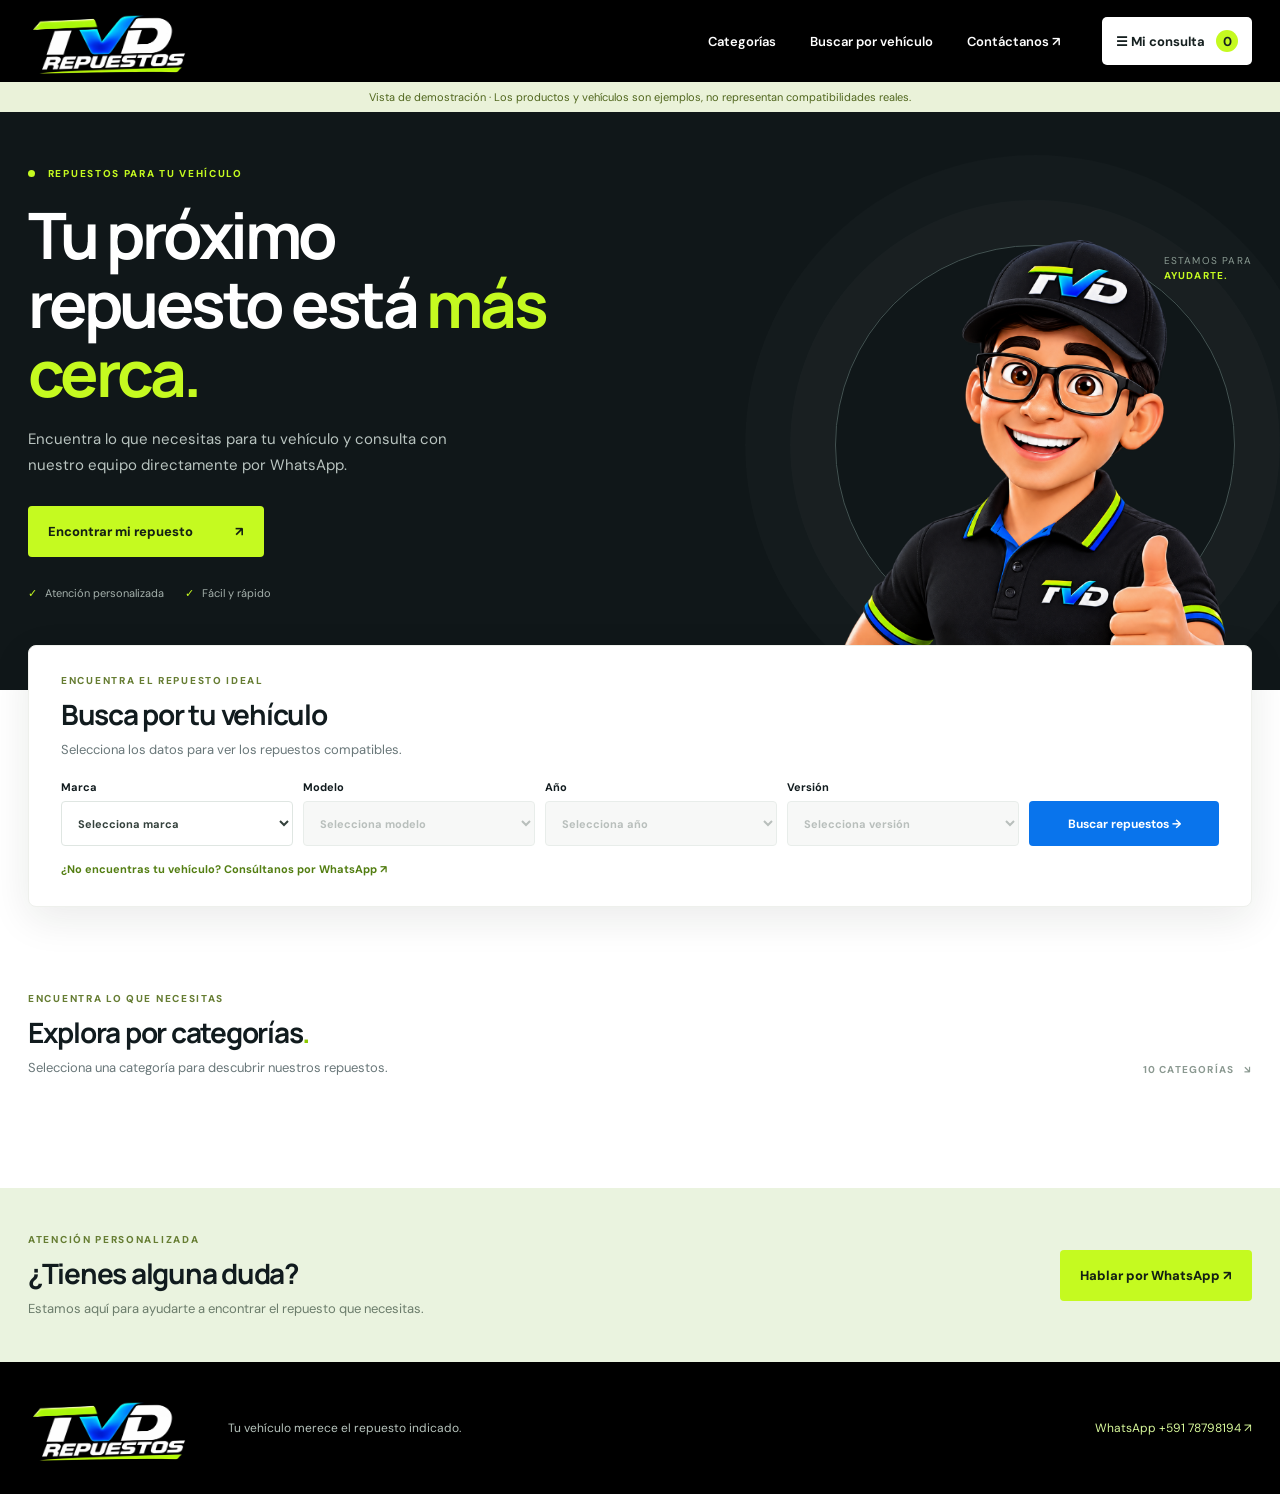
==== index.html @ c897559e "Add files via upload" ====
<!doctype html>
<html lang="es"><head><meta charset="utf-8"><meta name="viewport" content="width=device-width, initial-scale=1"><meta name="theme-color" content="#101719"><title>TVD Repuestos | Encuentra tu repuesto</title><link rel="stylesheet" href="style.css"></head><body>
<header><div class="top wrap"><a class="brand" href="#inicio" aria-label="TVD Repuestos, inicio"><img src="logo.jpeg" alt="TVD Repuestos"></a><nav><a href="#categorias">Categorías</a><a href="#buscador">Buscar por vehículo</a><a href="https://wa.me/59178798194" target="_blank" rel="noopener">Contáctanos ↗</a></nav><button id="open-cart" class="cart-btn" aria-label="Abrir consulta">☰ <span>Mi consulta</span> <b id="cart-count">0</b></button></div></header>
<main id="inicio"><div class="demo">Vista de demostración · Los productos y vehículos son ejemplos, no representan compatibilidades reales.</div><section class="hero"><div class="wrap hero-grid"><div class="hero-copy"><div class="eyebrow"><i></i> REPUESTOS PARA TU VEHÍCULO</div><h1>Tu próximo<br>repuesto está <em>más cerca.</em></h1><p>Encuentra lo que necesitas para tu vehículo y consulta con nuestro equipo directamente por WhatsApp.</p><a href="#buscador" class="primary">Encontrar mi repuesto <span>↗</span></a><div class="hero-note"><span>✓</span> Atención personalizada <span>✓</span> Fácil y rápido</div></div><div class="hero-art"><div class="orbit"></div><div class="art-label">ESTAMOS PARA<br><strong>AYUDARTE.</strong></div><img src="mascote.png" alt="Mascota de TVD Repuestos saludando con el pulgar arriba"></div></div></section>
<section class="search-section wrap" id="buscador"><div class="search-card"><div><div class="small-label">ENCUENTRA EL REPUESTO IDEAL</div><h2>Busca por tu vehículo</h2><p>Selecciona los datos para ver los repuestos compatibles.</p></div><form id="vehicle-form"><label>Marca<select id="make"><option value="">Selecciona marca</option></select></label><label>Modelo<select id="model" disabled><option value="">Selecciona modelo</option></select></label><label>Año<select id="year" disabled><option value="">Selecciona año</option></select></label><label>Versión<select id="version" disabled><option value="">Selecciona versión</option></select></label><button class="search-button" type="submit">Buscar repuestos →</button></form><a class="missing" href="https://wa.me/59178798194?text=Hola%2C%20no%20encuentro%20mi%20veh%C3%ADculo%20en%20el%20cat%C3%A1logo.%20%C2%BFMe%20pueden%20ayudar%3F" target="_blank" rel="noopener">¿No encuentras tu vehículo? Consúltanos por WhatsApp ↗</a></div></section>
<section class="categories wrap" id="categorias"><div class="section-head"><div><div class="small-label">ENCUENTRA LO QUE NECESITAS</div><h2>Explora por categorías<span>.</span></h2><p>Selecciona una categoría para descubrir nuestros repuestos.</p></div><span class="section-meta">10 CATEGORÍAS &nbsp; ↘</span></div><div id="category-grid" class="category-grid"></div></section>
<section id="catalog" class="catalog wrap" hidden><div class="catalog-title"><div><button id="back" class="back">← Todas las categorías</button><div class="small-label">CATÁLOGO DE REPUESTOS</div><h2 id="catalog-heading">Repuestos</h2><p id="vehicle-summary">Explora las opciones disponibles.</p></div></div><div class="catalog-search" role="search"><label id="query-label" for="query">Buscar en los resultados</label><p id="query-help">Escribe el repuesto o el vehículo que buscas.</p><div class="catalog-search-input"><input id="query" type="search" placeholder="Ej. delantero, Toyota..." aria-describedby="query-help"><button id="clear" type="button">Limpiar búsqueda</button></div></div><div class="catalog-layout"><div><div class="results"><strong id="result-count" aria-live="polite"></strong><span>Repuestos disponibles</span></div><div id="product-grid" class="product-grid"></div><div id="empty" class="empty" hidden><strong>No encontramos resultados.</strong><p>Prueba con otras palabras o consulta directamente con nuestro equipo.</p><a href="https://wa.me/59178798194" target="_blank" rel="noopener">Consultar por WhatsApp ↗</a></div></div></div></section>
<section class="cta"><div class="wrap cta-inner"><div><div class="small-label">ATENCIÓN PERSONALIZADA</div><h2>¿Tienes alguna duda?</h2><p>Estamos aquí para ayudarte a encontrar el repuesto que necesitas.</p></div><a href="https://wa.me/59178798194" target="_blank" rel="noopener" class="primary">Hablar por WhatsApp ↗</a></div></section></main><footer><div class="wrap foot"><img src="logo.jpeg" alt="TVD Repuestos"><p>Tu vehículo merece el repuesto indicado.</p><a href="https://wa.me/59178798194" target="_blank" rel="noopener">WhatsApp +591 78798194 ↗</a></div></footer>
<div class="overlay" id="overlay" hidden><section class="drawer" role="dialog" aria-modal="true" aria-labelledby="drawer-title"><div class="drawer-top"><div><div class="small-label">TU SELECCIÓN</div><h2 id="drawer-title">Mi consulta <span id="drawer-count"></span></h2></div><button id="close-cart" class="close" aria-label="Cerrar">×</button></div><p class="drawer-intro">Revisa tus repuestos y envíanos tu consulta por WhatsApp.</p><div id="cart-items"></div><div class="drawer-bottom"><button id="send" class="send">Consultar por WhatsApp ↗</button><button id="continue" class="continue">Seguir agregando repuestos</button><p>La disponibilidad y compatibilidad se confirman con nuestro equipo.</p></div></section></div><div id="toast" role="status"></div><script src="app.js"></script></body></html>
---- style.css ----
@import url('https://fonts.googleapis.com/css2?family=DM+Sans:wght@400;500;600;700&family=Manrope:wght@400;600;700;800&display=swap');
:root{--ink:#111b1e;--muted:#697779;--lime:#c5fa20;--blue:#066cf1;--line:#e6eae8}*{box-sizing:border-box}html{scroll-behavior:smooth}body{margin:0;color:var(--ink);font-family:'DM Sans',Arial,sans-serif;background:#fff}button,input,select{font:inherit}button,a{cursor:pointer}a{color:inherit;text-decoration:none}.wrap{width:min(1240px,calc(100% - 56px));margin:auto}header{background:#000;color:white}.top{height:82px;display:flex;align-items:center;gap:42px}.brand img,.foot img{width:165px;display:block}.top nav{display:flex;gap:34px;margin-left:auto;font-size:13px;font-weight:600}.top nav a:hover{color:var(--lime)}.cart-btn{background:#fff;border:0;border-radius:5px;padding:13px 14px;color:#162020;font-size:13px;font-weight:700}.cart-btn b{display:inline-grid;place-items:center;background:var(--lime);border-radius:50%;width:22px;height:22px;margin-left:8px}.demo{text-align:center;padding:8px 20px;background:#eaf2d9;font-size:11px;color:#4f651c}.hero{background:#101719;overflow:hidden;color:white}.hero-grid{min-height:495px;display:grid;grid-template-columns:1.1fr .9fr;align-items:center}.hero-copy{padding:55px 0 90px;position:relative;z-index:1}.eyebrow,.small-label{font-size:10px;font-weight:800;letter-spacing:.17em;color:#667d33}.eyebrow{color:var(--lime)}.eyebrow i{display:inline-block;width:7px;height:7px;background:var(--lime);border-radius:50%;margin-right:9px}h1,h2,h3,p{margin-top:0}h1,h2,h3{font-family:Manrope,Arial,sans-serif}h1{font-size:clamp(42px,5vw,68px);letter-spacing:-.055em;line-height:1.08;margin:20px 0}h1 em{font-style:normal;color:var(--lime)}.hero-copy>p{color:#b9c4c0;max-width:470px;line-height:1.7;font-size:15px;margin-bottom:28px}.primary{display:inline-flex;align-items:center;justify-content:space-between;gap:42px;background:var(--lime);color:#142014;padding:17px 20px;border-radius:4px;font-weight:800;font-size:13px}.primary:hover,.search-button:hover{filter:brightness(.94)}.hero-note{font-size:11px;color:#a4b0ab;margin-top:29px}.hero-note span{color:var(--lime);margin-right:5px}.hero-note span:not(:first-child){margin-left:18px}.hero-art{height:495px;position:relative;align-self:end}.hero-art img{position:absolute;bottom:-35px;right:4%;height:98%;max-width:100%;object-fit:contain;object-position:bottom;z-index:1}.orbit{width:400px;height:400px;border:1px solid #435251;border-radius:50%;position:absolute;right:3%;bottom:45px;box-shadow:0 0 0 45px #ffffff05,0 0 0 90px #ffffff04}.art-label{position:absolute;right:0;top:58px;color:#8a9a92;letter-spacing:.12em;line-height:1.5;font-size:10px;z-index:2}.art-label strong{color:var(--lime)}.search-section{position:relative;margin-top:-45px;z-index:3}.search-card{padding:28px 32px;background:#fff;box-shadow:0 12px 40px #14231a17;border-radius:8px;border:1px solid #eef0ec}.search-card h2,.section-head h2,.catalog-title h2,.cta h2{font-size:28px;letter-spacing:-.045em;margin:8px 0}.search-card p,.section-head p,.catalog-title p{font-size:13px;color:var(--muted);margin:0}.search-card form{display:grid;grid-template-columns:repeat(4,1fr) 190px;gap:10px;margin-top:22px;align-items:end}label{font-size:11px;font-weight:700;display:block}select,input{display:block;width:100%;height:45px;margin-top:7px;padding:0 12px;border:1px solid #dfe6e2;border-radius:4px;color:#34413c;background:#fff;min-width:0}select:disabled{background:#f5f6f4;color:#9ba4a0}.search-button{border:0;background:#0974ec;color:white;height:45px;border-radius:4px;font-weight:700;font-size:12px}.missing{display:inline-block;font-size:11px;color:#537e12;margin-top:16px;font-weight:700}.categories{padding:85px 0}.section-head{display:flex;justify-content:space-between;align-items:end;margin-bottom:27px}.section-head h2 span{color:#8cc900}.section-meta{font-size:10px;letter-spacing:.12em;color:#8b9991;font-weight:700}.category-grid{display:grid;grid-template-columns:repeat(5,1fr);gap:14px}.category{min-height:150px;border:1px solid #e8edeb;background:#f8faf8;border-radius:6px;text-align:left;padding:20px;display:flex;flex-direction:column;justify-content:space-between;color:var(--ink);transition:.2s}.category:hover{transform:translateY(-4px);border-color:#97d000;box-shadow:0 8px 18px #14231a0d}.category .icon{font-size:33px;line-height:1}.category strong{font-size:13px}.category small{color:#7a8d83;margin-top:5px;font-size:10px}.cat-bottom{display:flex;justify-content:space-between;align-items:end}.arrow{font-size:17px;color:#84968c}.catalog{padding:15px 0 90px;scroll-margin-top:20px}.catalog-title{display:flex;align-items:end;justify-content:space-between;padding-bottom:25px;border-bottom:1px solid var(--line)}.back{padding:0;background:none;border:0;font-size:12px;color:#688273;margin-bottom:22px}.catalog-layout{display:grid;grid-template-columns:220px 1fr;gap:30px;margin-top:25px}aside{border:1px solid var(--line);padding:20px;border-radius:5px;align-self:start}aside h3{font-size:15px;margin-bottom:20px}aside label{margin-bottom:18px}aside input,aside select{font-size:12px}.clear{background:none;border:0;padding:0;text-decoration:underline;font-size:12px}.filter-help{background:#f3f7ed;font-size:12px;line-height:2;margin-top:24px;padding:14px}.filter-help a,.empty a{color:#648f0c;font-weight:700}.results{display:flex;justify-content:space-between;font-size:12px;margin-bottom:15px}.results span{color:#82918a}.product-grid{display:grid;grid-template-columns:repeat(3,1fr);gap:14px}.product{border:1px solid var(--line);border-radius:5px;padding:14px}.product-art{height:150px;background:#f4f7f3;display:grid;place-items:center;font-size:58px;border-radius:3px}.badge{display:inline-block;background:#edf5df;color:#688c26;padding:5px 7px;font-size:9px;margin:14px 0 8px;font-weight:700}.product h3{font-size:14px;line-height:1.45;margin:0 0 8px}.product p{font-size:11px;color:#718078;line-height:1.5;min-height:34px}.add{width:100%;background:#111b1e;color:white;border:0;border-radius:3px;padding:12px;font-weight:700;font-size:11px}.add:hover{background:#2267a1}.empty{text-align:center;padding:60px 20px;background:#f8faf8;font-size:14px}.filter-toggle{display:none}.cta{background:#eaf3df}.cta-inner{padding:45px 0;display:flex;justify-content:space-between;align-items:center}.cta p{color:#6b7c6b;font-size:13px;margin:0}.foot{display:flex;align-items:center;gap:35px;padding:30px 0;color:#b7c4bd;font-size:12px}.foot p{margin:0}.foot a{margin-left:auto;color:#d8f99b}footer{background:#000}.overlay{position:fixed;inset:0;background:#0009;z-index:10}.overlay[hidden]{display:none}.drawer{background:#fff;height:100%;width:min(440px,100%);margin-left:auto;padding:28px;display:flex;flex-direction:column}.drawer-top{display:flex;justify-content:space-between}.drawer h2{font-size:25px;margin:8px 0}.close{border:0;background:#f2f5f2;border-radius:50%;width:38px;height:38px;font-size:25px}.drawer-intro{font-size:13px;color:var(--muted)}#cart-items{overflow:auto;flex:1}.cart-item{display:flex;gap:12px;border-top:1px solid var(--line);padding:16px 0;font-size:13px}.cart-icon{font-size:28px;background:#f4f7f3;padding:10px}.cart-info{flex:1}.cart-info strong{display:block;margin-bottom:8px}.qty{display:flex;align-items:center;gap:10px}.qty button{border:1px solid #dce5df;background:white;width:27px;height:27px}.remove{border:0;background:none;color:#a15454;font-size:11px}.drawer-bottom{border-top:1px solid var(--line);padding-top:20px}.send,.continue{width:100%;padding:15px;border:0;border-radius:4px;font-weight:700}.send{background:#26b967;color:white}.send:disabled{opacity:.5}.continue{background:#edf1ed;margin-top:8px}.drawer-bottom p{font-size:10px;color:#89968d;text-align:center;line-height:1.5}.cart-empty{padding:50px 0;text-align:center;color:#85938b;font-size:13px}#toast{position:fixed;bottom:20px;left:50%;transform:translateX(-50%);background:#17251c;color:white;padding:12px 18px;border-radius:5px;z-index:11;opacity:0;pointer-events:none;font-size:12px;transition:.2s}#toast.show{opacity:1}[hidden]{display:none!important}@media(max-width:900px){.top nav{gap:16px}.hero-grid{grid-template-columns:1fr .8fr}.search-card form{grid-template-columns:repeat(2,1fr)}.search-button{grid-column:span 2}.category-grid{grid-template-columns:repeat(3,1fr)}.product-grid{grid-template-columns:repeat(2,1fr)}}@media(max-width:600px){.wrap{width:calc(100% - 32px)}.top{height:68px;gap:10px}.brand img{width:127px}.top nav{display:none}.cart-btn{margin-left:auto}.cart-btn span{display:none}.demo{font-size:10px;line-height:1.4}.hero-grid{display:flex;flex-direction:column;align-items:stretch;min-height:0}.hero-copy{padding:45px 0 0}.hero-copy>p{font-size:14px}.hero-art{height:260px}.hero-art img{right:4%;height:110%;bottom:-15px}.orbit{width:220px;height:220px;right:10%;bottom:22px}.art-label{right:0;top:20px}.search-section{margin-top:-15px}.search-card{padding:22px 18px}.search-card h2,.section-head h2,.catalog-title h2,.cta h2{font-size:24px}.search-card form{gap:10px}.categories{padding:60px 0}.section-meta{display:none}.category-grid{grid-template-columns:repeat(2,1fr);gap:10px}.category{min-height:130px;padding:16px}.category strong{font-size:12px}.catalog-layout{display:block}.filter-toggle{display:block;background:white;border:1px solid var(--line);padding:10px;border-radius:4px}.catalog aside{display:none;margin-bottom:20px}.catalog aside.open{display:block}.product-grid{gap:9px}.product{padding:9px}.product-art{height:110px;font-size:46px}.product h3{font-size:12px}.product p{font-size:10px}.cta-inner{display:block}.cta .primary{margin-top:22px}.foot{align-items:flex-start;flex-direction:column;gap:12px}.foot a{margin-left:0}.drawer{padding:22px}}

/* Mantener la foto dentro de su espacio y separar el título. */
.product-art{display:flex;align-items:center;justify-content:center;overflow:hidden;min-width:0}.product-art img{display:block;max-width:100%;max-height:100%;width:auto;height:auto;object-fit:contain}.product h3{position:relative;overflow-wrap:anywhere;line-height:1.45}

.quick-search{border-bottom:1px solid #e6eae8;margin-bottom:24px;padding-bottom:22px}.quick-search label{display:block;font-size:10px;letter-spacing:.16em;color:#667d33;font-weight:800}.quick-search form{display:flex;gap:9px;margin-top:8px}.quick-search input{margin:0;flex:1;min-width:0;height:47px}.quick-search button{border:0;border-radius:4px;background:#111b1e;color:white;padding:0 24px;font-weight:700;font-size:13px}.quick-search p{margin:8px 0 0;font-size:11px;color:#697779}@media(max-width:600px){.quick-search button{padding:0 15px}}

.search-card .quick-search form{display:flex;gap:9px;margin-top:8px;align-items:stretch}.search-card .quick-search form input{margin:0;flex:1;min-width:0}.search-card .quick-search form button{flex-shrink:0}

.photo-nav{display:flex;align-items:center;justify-content:center;gap:14px;margin:8px 0;color:#718078;font-size:11px}.photo-nav button{border:1px solid #dfe6e2;background:white;color:#162020;border-radius:4px;width:30px;height:28px;font-size:18px}.photo-nav button:hover{background:#f1f6ec}

@media(max-width:600px){.hero-art{align-self:stretch;width:100%;flex:none}}
@media(max-width:600px){.hero-art img{height:100%}.hero-art .art-label{left:0;right:auto;top:35px}}
@media(min-width:601px) and (max-width:800px){.top{gap:15px}.brand img{width:130px}.top nav{gap:14px}.top nav a,.cart-btn{white-space:nowrap}}
@media(max-width:600px){header{position:sticky;top:0;z-index:9}#buscador,#categorias,#catalog{scroll-margin-top:80px}}
@media(max-width:600px){.hero-grid{display:block;position:relative;min-height:0}.hero-copy{width:65%;padding:26px 0 36px}.hero-copy h1{font-size:clamp(27px,8vw,34px);line-height:1.08;margin:13px 0}.hero-copy>p{font-size:12px;line-height:1.5;margin-bottom:16px}.hero-copy .primary{font-size:11px;gap:12px;padding:13px 12px}.hero-note{display:none}.hero-art{position:absolute;right:-8px;bottom:0;width:39%;height:180px}.hero-art img{height:100%;right:0;bottom:0}.hero-art .orbit{width:140px;height:140px;right:0;bottom:16px}.hero-art .art-label{display:none}.search-section{margin-top:-12px}}

.vehicle-bar{background:#1b2828;color:#eef5ec;border-top:1px solid #33423c}.vehicle-bar-inner{min-height:42px;display:flex;align-items:center;justify-content:space-between;gap:10px;font-size:12px}.vehicle-bar-inner>span{overflow-wrap:anywhere;font-weight:700}.vehicle-actions{display:flex;gap:8px;flex-shrink:0}.vehicle-actions button{background:transparent;color:#d2fa66;border:1px solid #64873a;border-radius:4px;padding:6px 9px;font-size:11px;font-weight:700}.product-image-link{display:flex;align-items:center;justify-content:center;border:0;background:transparent;width:100%;height:100%;padding:8px}.product-detail-link{border:0;background:transparent;color:inherit;font:inherit;text-align:left;padding:0}.product-detail-link:hover{text-decoration:underline}.product-detail{padding-top:30px;padding-bottom:80px}.detail-back{background:transparent;border:0;padding:8px 0;margin-bottom:20px;color:#526a5b;font-size:13px;font-weight:700}.detail-layout{display:grid;grid-template-columns:minmax(0,1fr) minmax(0,1fr);gap:42px;align-items:start}.detail-gallery{min-width:0}.detail-image{border:1px solid #e4ebe5;background:#f7f9f6;border-radius:6px;width:100%;height:420px;padding:18px;display:flex;align-items:center;justify-content:center}.detail-image img{max-width:100%;max-height:100%;object-fit:contain}.detail-no-image{height:300px;background:#f5f7f4;display:grid;place-items:center;color:#76887c}.detail-title{font-size:clamp(28px,3vw,42px);line-height:1.13;margin:10px 0 15px;overflow-wrap:anywhere}.detail-brand,.detail-note{color:#718078;font-size:13px}.detail-info h2,.detail-applications h2{font-size:18px;margin:24px 0 10px}.detail-description{font-size:14px;color:#526159;line-height:1.7;white-space:pre-wrap;overflow-wrap:anywhere}.detail-add{border:0;border-radius:4px;background:#bdf021;color:#142014;font-weight:800;padding:16px 24px;margin:10px 0}.detail-applications{border-top:1px solid #e6eae8;margin-top:40px;padding-top:10px;max-width:850px}.detail-applications>p,.detail-empty{color:#697779;font-size:13px}.fit-group{border:1px solid #e6eae8;border-radius:4px;margin:8px 0}.fit-group summary{cursor:pointer;padding:14px;font-weight:700;font-size:13px}.fit-row{padding:0 14px 10px;color:#526159;font-size:12px;margin:0;line-height:1.5}.image-lightbox{border:0;border-radius:6px;background:white;padding:45px 16px 16px;max-width:min(95vw,1100px);max-height:94vh}.image-lightbox::backdrop{background:#000c}.image-lightbox img{display:block;max-width:100%;max-height:calc(94vh - 65px);object-fit:contain;margin:auto}.lightbox-close{position:absolute;top:8px;right:10px;background:#edf1ed;border:0;border-radius:4px;padding:8px 12px;font-weight:700}@media(max-width:600px){.vehicle-bar-inner{min-height:42px;padding:5px 0;font-size:11px}.vehicle-actions{gap:5px}.vehicle-actions button{padding:6px}.detail-layout{grid-template-columns:1fr;gap:15px}.detail-image{height:250px}.product-detail{padding-top:18px}.detail-title{font-size:27px}.detail-applications{margin-top:25px}#buscador,#categorias,#catalog{scroll-margin-top:130px}}

.detail-zoom-hint{font-size:11px;text-align:center;color:#718078;margin:8px 0}

.fit-group summary{display:flex;align-items:center;gap:12px;list-style:none;background:#f7faf5;border-radius:4px}.fit-group summary::-webkit-details-marker{display:none}.fit-group summary:hover{background:#eef5e7}.fit-make{font-weight:800;flex:1}.fit-toggle-label{font-size:11px;font-weight:600;color:#52782b;text-align:right}.fit-toggle-icon{display:grid;place-items:center;width:26px;height:26px;border-radius:50%;background:#c5fa20;color:#17251c;font-size:19px;line-height:1;flex-shrink:0}.fit-group[open] summary{border-radius:4px 4px 0 0;margin-bottom:12px}@media(max-width:600px){.fit-group summary{gap:8px}.fit-toggle-label{font-size:10px}}

.category .category-illustration{display:flex;align-items:center;height:70px;line-height:0}.category-illustration svg{display:block;width:88px;height:70px;max-width:100%}.category.has-illustration{min-height:164px}@media(max-width:600px){.category.has-illustration{min-height:150px}.category .category-illustration{height:66px}.category-illustration svg{width:82px;height:66px}}
@media(min-width:1101px){.category-grid{grid-template-columns:repeat(6,minmax(0,1fr))}.category.has-illustration{min-height:150px}.category{padding:16px}}

/* Búsqueda visible dentro de los resultados y de cada categoría. */
.catalog-search{margin:22px 0 0;padding:18px 20px;background:#f5f9f2;border:1px solid #e1eadb;border-radius:6px}.catalog-search label{font-size:15px;color:#17251c}.catalog-search p{margin:6px 0 12px;color:#52665b;font-size:12px;line-height:1.5}.catalog-search-input{display:flex;gap:10px;align-items:center}.catalog-search-input input{height:48px;margin:0;flex:1;font-size:16px}.catalog-search-input button{min-height:48px;border:1px solid #d5e1d2;border-radius:4px;background:#fff;padding:0 14px;color:#37523d;font-size:12px;font-weight:700;white-space:nowrap}.catalog-layout{display:block;margin-top:22px}@media(max-width:600px){.catalog-search{padding:15px}.catalog-search-input{gap:8px}.catalog-search-input button{padding:0 10px;font-size:11px}.catalog-search label{font-size:14px}}
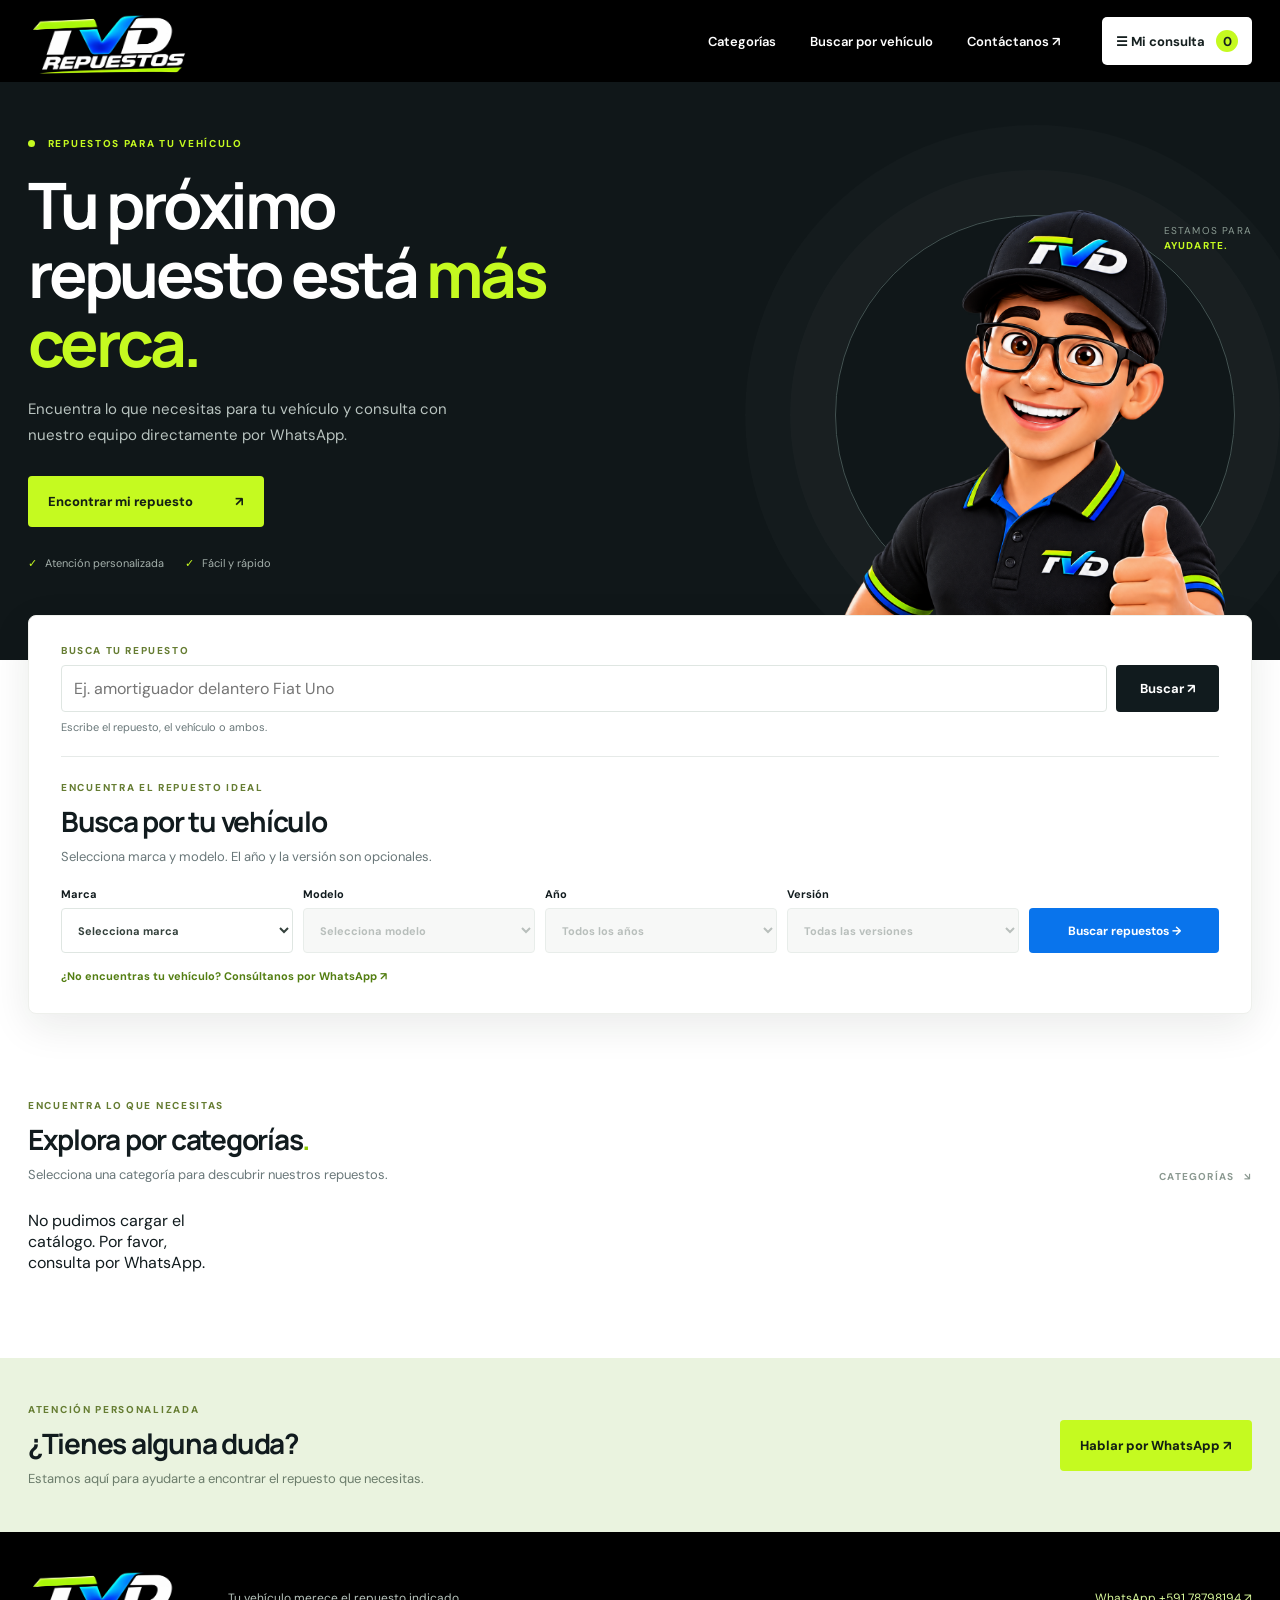
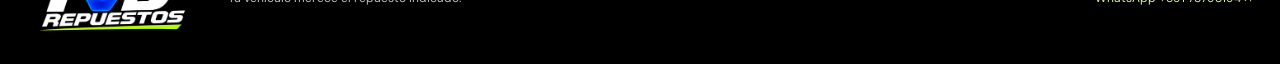
==== commit 98c127fe: "Add files via upload" ====
--- a/index.html
+++ b/index.html
@@ -1,9 +1,9 @@
 <!doctype html>
 <html lang="es"><head><meta charset="utf-8"><meta name="viewport" content="width=device-width, initial-scale=1"><meta name="theme-color" content="#101719"><title>TVD Repuestos | Encuentra tu repuesto</title><link rel="stylesheet" href="style.css"></head><body>
 <header><div class="top wrap"><a class="brand" href="#inicio" aria-label="TVD Repuestos, inicio"><img src="logo.jpeg" alt="TVD Repuestos"></a><nav><a href="#categorias">Categorías</a><a href="#buscador">Buscar por vehículo</a><a href="https://wa.me/59178798194" target="_blank" rel="noopener">Contáctanos ↗</a></nav><button id="open-cart" class="cart-btn" aria-label="Abrir consulta">☰ <span>Mi consulta</span> <b id="cart-count">0</b></button></div></header>
-<main id="inicio"><div class="demo">Vista de demostración · Los productos y vehículos son ejemplos, no representan compatibilidades reales.</div><section class="hero"><div class="wrap hero-grid"><div class="hero-copy"><div class="eyebrow"><i></i> REPUESTOS PARA TU VEHÍCULO</div><h1>Tu próximo<br>repuesto está <em>más cerca.</em></h1><p>Encuentra lo que necesitas para tu vehículo y consulta con nuestro equipo directamente por WhatsApp.</p><a href="#buscador" class="primary">Encontrar mi repuesto <span>↗</span></a><div class="hero-note"><span>✓</span> Atención personalizada <span>✓</span> Fácil y rápido</div></div><div class="hero-art"><div class="orbit"></div><div class="art-label">ESTAMOS PARA<br><strong>AYUDARTE.</strong></div><img src="mascote.png" alt="Mascota de TVD Repuestos saludando con el pulgar arriba"></div></div></section>
-<section class="search-section wrap" id="buscador"><div class="search-card"><div><div class="small-label">ENCUENTRA EL REPUESTO IDEAL</div><h2>Busca por tu vehículo</h2><p>Selecciona los datos para ver los repuestos compatibles.</p></div><form id="vehicle-form"><label>Marca<select id="make"><option value="">Selecciona marca</option></select></label><label>Modelo<select id="model" disabled><option value="">Selecciona modelo</option></select></label><label>Año<select id="year" disabled><option value="">Selecciona año</option></select></label><label>Versión<select id="version" disabled><option value="">Selecciona versión</option></select></label><button class="search-button" type="submit">Buscar repuestos →</button></form><a class="missing" href="https://wa.me/59178798194?text=Hola%2C%20no%20encuentro%20mi%20veh%C3%ADculo%20en%20el%20cat%C3%A1logo.%20%C2%BFMe%20pueden%20ayudar%3F" target="_blank" rel="noopener">¿No encuentras tu vehículo? Consúltanos por WhatsApp ↗</a></div></section>
-<section class="categories wrap" id="categorias"><div class="section-head"><div><div class="small-label">ENCUENTRA LO QUE NECESITAS</div><h2>Explora por categorías<span>.</span></h2><p>Selecciona una categoría para descubrir nuestros repuestos.</p></div><span class="section-meta">10 CATEGORÍAS &nbsp; ↘</span></div><div id="category-grid" class="category-grid"></div></section>
+<main id="inicio"><section class="hero"><div class="wrap hero-grid"><div class="hero-copy"><div class="eyebrow"><i></i> REPUESTOS PARA TU VEHÍCULO</div><h1>Tu próximo<br>repuesto está <em>más cerca.</em></h1><p>Encuentra lo que necesitas para tu vehículo y consulta con nuestro equipo directamente por WhatsApp.</p><a href="#buscador" class="primary">Encontrar mi repuesto <span>↗</span></a><div class="hero-note"><span>✓</span> Atención personalizada <span>✓</span> Fácil y rápido</div></div><div class="hero-art"><div class="orbit"></div><div class="art-label">ESTAMOS PARA<br><strong>AYUDARTE.</strong></div><img src="mascote.png" alt="Mascota de TVD Repuestos saludando con el pulgar arriba"></div></div></section>
+<section class="search-section wrap" id="buscador"><div class="search-card"><div class="quick-search"><label for="quick-query">BUSCA TU REPUESTO</label><form id="quick-search-form" role="search"><input id="quick-query" type="search" placeholder="Ej. amortiguador delantero Fiat Uno" aria-label="Buscar repuesto o vehículo"><button type="submit">Buscar ↗</button></form><p>Escribe el repuesto, el vehículo o ambos.</p></div><div><div class="small-label">ENCUENTRA EL REPUESTO IDEAL</div><h2>Busca por tu vehículo</h2><p>Selecciona marca y modelo. El año y la versión son opcionales.</p></div><form id="vehicle-form"><label>Marca<select id="make"><option value="">Selecciona marca</option></select></label><label>Modelo<select id="model" disabled><option value="">Selecciona modelo</option></select></label><label>Año<select id="year" disabled><option value="">Todos los años</option></select></label><label>Versión<select id="version" disabled><option value="">Todas las versiones</option></select></label><button class="search-button" type="submit">Buscar repuestos →</button></form><a class="missing" href="https://wa.me/59178798194?text=Hola%2C%20no%20encuentro%20mi%20veh%C3%ADculo%20en%20el%20cat%C3%A1logo.%20%C2%BFMe%20pueden%20ayudar%3F" target="_blank" rel="noopener">¿No encuentras tu vehículo? Consúltanos por WhatsApp ↗</a></div></section>
+<section class="categories wrap" id="categorias"><div class="section-head"><div><div class="small-label">ENCUENTRA LO QUE NECESITAS</div><h2>Explora por categorías<span>.</span></h2><p>Selecciona una categoría para descubrir nuestros repuestos.</p></div><span class="section-meta">CATEGORÍAS &nbsp; ↘</span></div><div id="category-grid" class="category-grid"></div></section>
 <section id="catalog" class="catalog wrap" hidden><div class="catalog-title"><div><button id="back" class="back">← Todas las categorías</button><div class="small-label">CATÁLOGO DE REPUESTOS</div><h2 id="catalog-heading">Repuestos</h2><p id="vehicle-summary">Explora las opciones disponibles.</p></div></div><div class="catalog-search" role="search"><label id="query-label" for="query">Buscar en los resultados</label><p id="query-help">Escribe el repuesto o el vehículo que buscas.</p><div class="catalog-search-input"><input id="query" type="search" placeholder="Ej. delantero, Toyota..." aria-describedby="query-help"><button id="clear" type="button">Limpiar búsqueda</button></div></div><div class="catalog-layout"><div><div class="results"><strong id="result-count" aria-live="polite"></strong><span>Repuestos disponibles</span></div><div id="product-grid" class="product-grid"></div><div id="empty" class="empty" hidden><strong>No encontramos resultados.</strong><p>Prueba con otras palabras o consulta directamente con nuestro equipo.</p><a href="https://wa.me/59178798194" target="_blank" rel="noopener">Consultar por WhatsApp ↗</a></div></div></div></section>
 <section class="cta"><div class="wrap cta-inner"><div><div class="small-label">ATENCIÓN PERSONALIZADA</div><h2>¿Tienes alguna duda?</h2><p>Estamos aquí para ayudarte a encontrar el repuesto que necesitas.</p></div><a href="https://wa.me/59178798194" target="_blank" rel="noopener" class="primary">Hablar por WhatsApp ↗</a></div></section></main><footer><div class="wrap foot"><img src="logo.jpeg" alt="TVD Repuestos"><p>Tu vehículo merece el repuesto indicado.</p><a href="https://wa.me/59178798194" target="_blank" rel="noopener">WhatsApp +591 78798194 ↗</a></div></footer>
-<div class="overlay" id="overlay" hidden><section class="drawer" role="dialog" aria-modal="true" aria-labelledby="drawer-title"><div class="drawer-top"><div><div class="small-label">TU SELECCIÓN</div><h2 id="drawer-title">Mi consulta <span id="drawer-count"></span></h2></div><button id="close-cart" class="close" aria-label="Cerrar">×</button></div><p class="drawer-intro">Revisa tus repuestos y envíanos tu consulta por WhatsApp.</p><div id="cart-items"></div><div class="drawer-bottom"><button id="send" class="send">Consultar por WhatsApp ↗</button><button id="continue" class="continue">Seguir agregando repuestos</button><p>La disponibilidad y compatibilidad se confirman con nuestro equipo.</p></div></section></div><div id="toast" role="status"></div><script src="app.js"></script></body></html>
+<div class="overlay" id="overlay" hidden><section class="drawer" role="dialog" aria-modal="true" aria-labelledby="drawer-title"><div class="drawer-top"><div><div class="small-label">TU SELECCIÓN</div><h2 id="drawer-title">Mi consulta <span id="drawer-count"></span></h2></div><button id="close-cart" class="close" aria-label="Cerrar">×</button></div><p class="drawer-intro">Revisa tus repuestos y envíanos tu consulta por WhatsApp.</p><div id="cart-items"></div><div class="drawer-bottom"><button id="send" class="send">Consultar por WhatsApp ↗</button><button id="continue" class="continue">Seguir agregando repuestos</button><p>La disponibilidad y compatibilidad se confirman con nuestro equipo.</p></div></section></div><div id="toast" role="status"></div><script src="catalog.js"></script></body></html>
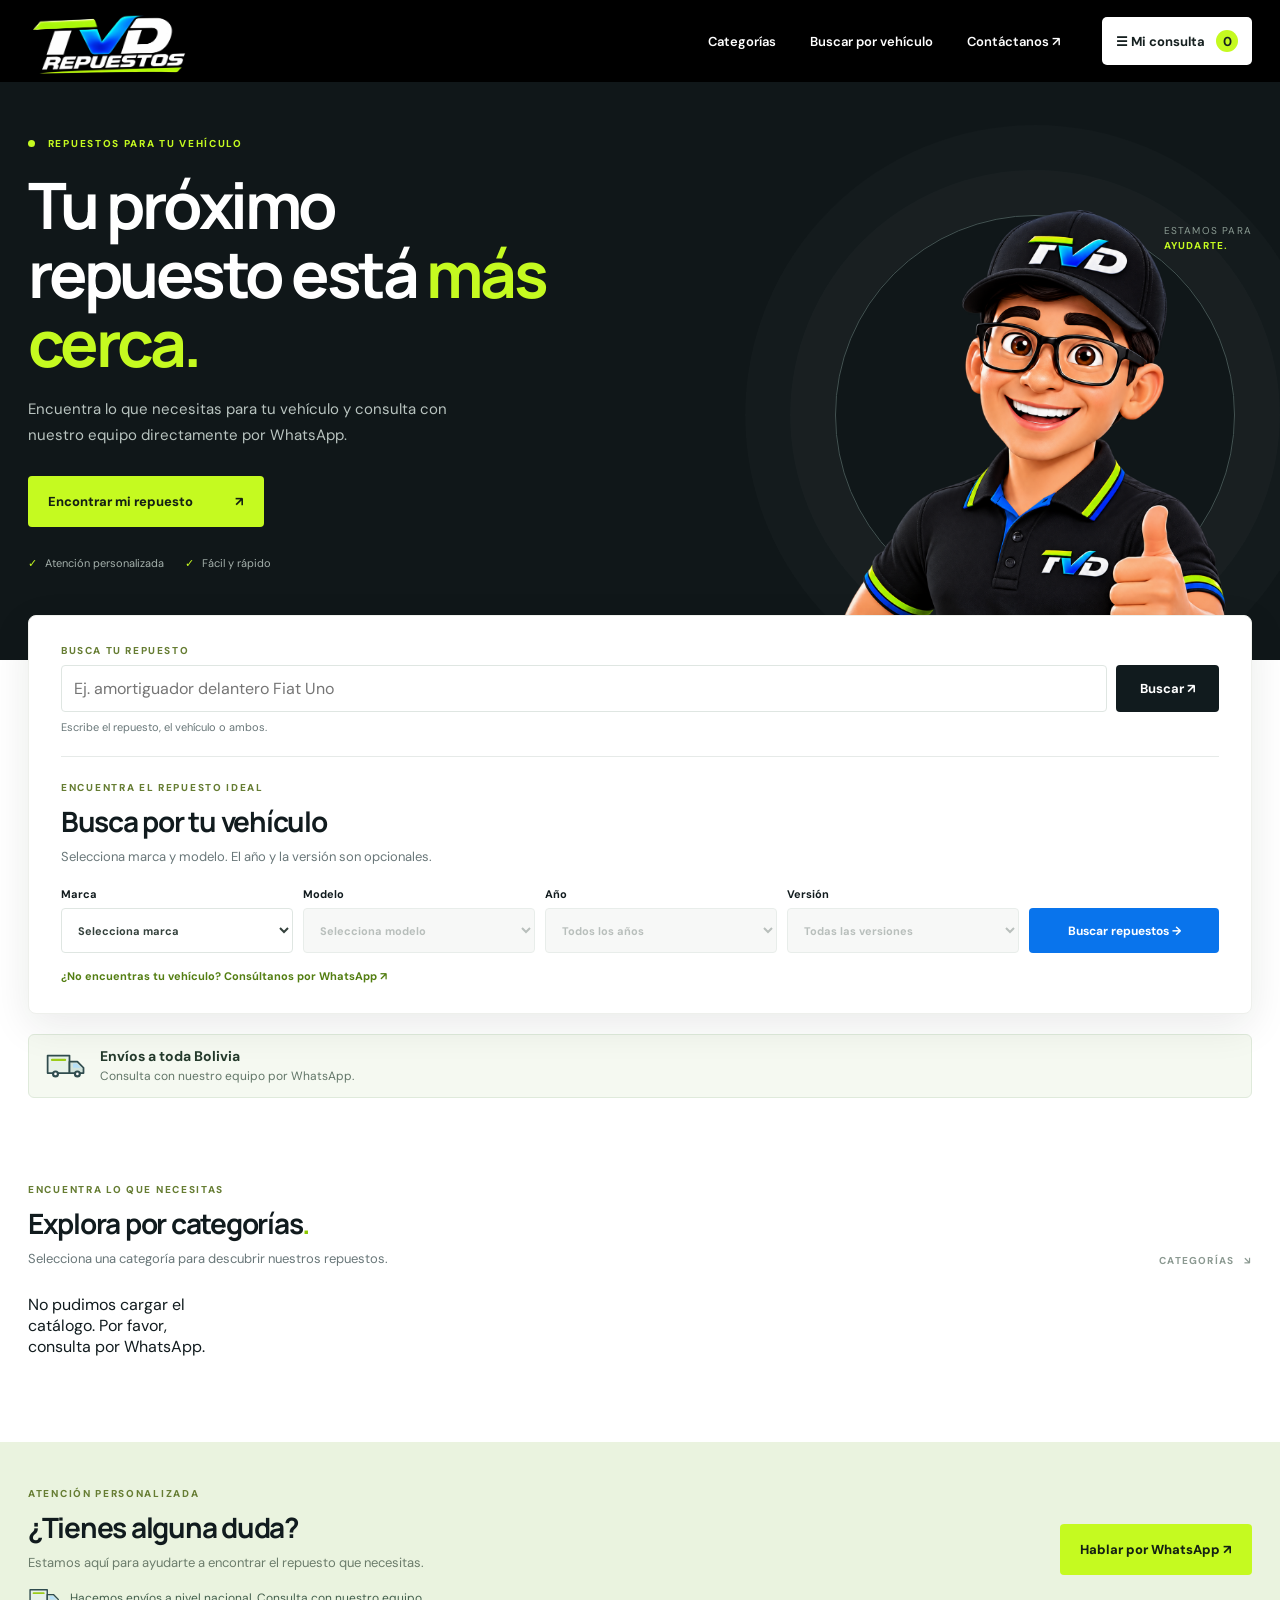
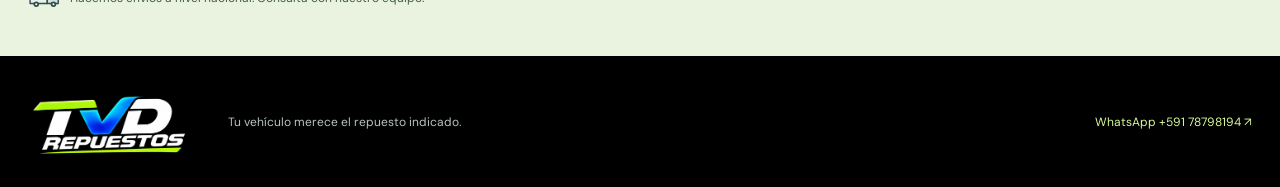
==== commit 87ef3616: "Add files via upload" ====
--- a/index.html
+++ b/index.html
@@ -3,7 +3,8 @@
 <header><div class="top wrap"><a class="brand" href="#inicio" aria-label="TVD Repuestos, inicio"><img src="logo.jpeg" alt="TVD Repuestos"></a><nav><a href="#categorias">Categorías</a><a href="#buscador">Buscar por vehículo</a><a href="https://wa.me/59178798194" target="_blank" rel="noopener">Contáctanos ↗</a></nav><button id="open-cart" class="cart-btn" aria-label="Abrir consulta">☰ <span>Mi consulta</span> <b id="cart-count">0</b></button></div></header>
 <main id="inicio"><section class="hero"><div class="wrap hero-grid"><div class="hero-copy"><div class="eyebrow"><i></i> REPUESTOS PARA TU VEHÍCULO</div><h1>Tu próximo<br>repuesto está <em>más cerca.</em></h1><p>Encuentra lo que necesitas para tu vehículo y consulta con nuestro equipo directamente por WhatsApp.</p><a href="#buscador" class="primary">Encontrar mi repuesto <span>↗</span></a><div class="hero-note"><span>✓</span> Atención personalizada <span>✓</span> Fácil y rápido</div></div><div class="hero-art"><div class="orbit"></div><div class="art-label">ESTAMOS PARA<br><strong>AYUDARTE.</strong></div><img src="mascote.png" alt="Mascota de TVD Repuestos saludando con el pulgar arriba"></div></div></section>
 <section class="search-section wrap" id="buscador"><div class="search-card"><div class="quick-search"><label for="quick-query">BUSCA TU REPUESTO</label><form id="quick-search-form" role="search"><input id="quick-query" type="search" placeholder="Ej. amortiguador delantero Fiat Uno" aria-label="Buscar repuesto o vehículo"><button type="submit">Buscar ↗</button></form><p>Escribe el repuesto, el vehículo o ambos.</p></div><div><div class="small-label">ENCUENTRA EL REPUESTO IDEAL</div><h2>Busca por tu vehículo</h2><p>Selecciona marca y modelo. El año y la versión son opcionales.</p></div><form id="vehicle-form"><label>Marca<select id="make"><option value="">Selecciona marca</option></select></label><label>Modelo<select id="model" disabled><option value="">Selecciona modelo</option></select></label><label>Año<select id="year" disabled><option value="">Todos los años</option></select></label><label>Versión<select id="version" disabled><option value="">Todas las versiones</option></select></label><button class="search-button" type="submit">Buscar repuestos →</button></form><a class="missing" href="https://wa.me/59178798194?text=Hola%2C%20no%20encuentro%20mi%20veh%C3%ADculo%20en%20el%20cat%C3%A1logo.%20%C2%BFMe%20pueden%20ayudar%3F" target="_blank" rel="noopener">¿No encuentras tu vehículo? Consúltanos por WhatsApp ↗</a></div></section>
+<div class="wrap shipping-wrap"><div class="shipping-banner"><svg viewBox="0 0 48 36" aria-hidden="true" focusable="false"><path d="M3 6h25v20H3z" fill="#e7f1e9" stroke="#304c4e" stroke-width="2" stroke-linejoin="round"/><path d="M28 13h9l7 7v6H28z" fill="#d2e3dc" stroke="#304c4e" stroke-width="2" stroke-linejoin="round"/><path d="M32 15h4l5 5h-9z" fill="#b5dff8"/><circle cx="12" cy="27" r="4" fill="#304c4e"/><circle cx="37" cy="27" r="4" fill="#304c4e"/><circle cx="12" cy="27" r="1.5" fill="#fff"/><circle cx="37" cy="27" r="1.5" fill="#fff"/><path d="M8 11h15" stroke="#9ccc19" stroke-width="2.5" stroke-linecap="round"/></svg><div><strong>Envíos a toda Bolivia</strong><span>Consulta con nuestro equipo por WhatsApp.</span></div></div></div>
 <section class="categories wrap" id="categorias"><div class="section-head"><div><div class="small-label">ENCUENTRA LO QUE NECESITAS</div><h2>Explora por categorías<span>.</span></h2><p>Selecciona una categoría para descubrir nuestros repuestos.</p></div><span class="section-meta">CATEGORÍAS &nbsp; ↘</span></div><div id="category-grid" class="category-grid"></div></section>
-<section id="catalog" class="catalog wrap" hidden><div class="catalog-title"><div><button id="back" class="back">← Todas las categorías</button><div class="small-label">CATÁLOGO DE REPUESTOS</div><h2 id="catalog-heading">Repuestos</h2><p id="vehicle-summary">Explora las opciones disponibles.</p></div></div><div class="catalog-search" role="search"><label id="query-label" for="query">Buscar en los resultados</label><p id="query-help">Escribe el repuesto o el vehículo que buscas.</p><div class="catalog-search-input"><input id="query" type="search" placeholder="Ej. delantero, Toyota..." aria-describedby="query-help"><button id="clear" type="button">Limpiar búsqueda</button></div></div><div class="catalog-layout"><div><div class="results"><strong id="result-count" aria-live="polite"></strong><span>Repuestos disponibles</span></div><div id="product-grid" class="product-grid"></div><div id="empty" class="empty" hidden><strong>No encontramos resultados.</strong><p>Prueba con otras palabras o consulta directamente con nuestro equipo.</p><a href="https://wa.me/59178798194" target="_blank" rel="noopener">Consultar por WhatsApp ↗</a></div></div></div></section>
-<section class="cta"><div class="wrap cta-inner"><div><div class="small-label">ATENCIÓN PERSONALIZADA</div><h2>¿Tienes alguna duda?</h2><p>Estamos aquí para ayudarte a encontrar el repuesto que necesitas.</p></div><a href="https://wa.me/59178798194" target="_blank" rel="noopener" class="primary">Hablar por WhatsApp ↗</a></div></section></main><footer><div class="wrap foot"><img src="logo.jpeg" alt="TVD Repuestos"><p>Tu vehículo merece el repuesto indicado.</p><a href="https://wa.me/59178798194" target="_blank" rel="noopener">WhatsApp +591 78798194 ↗</a></div></footer>
+<section id="catalog" class="catalog wrap" hidden><div class="catalog-title"><div><button id="back" class="back">← Todas las categorías</button><div class="small-label">CATÁLOGO DE REPUESTOS</div><h2 id="catalog-heading">Repuestos</h2><p id="vehicle-summary">Explora las opciones disponibles.</p></div></div><div class="catalog-search" role="search"><label id="query-label" for="query">Buscar en los resultados</label><p id="query-help">Escribe el repuesto o el vehículo que buscas.</p><div class="catalog-search-input"><input id="query" type="search" placeholder="Ej. delantero, Fiat..." aria-describedby="query-help"><button id="clear" type="button">Limpiar búsqueda</button></div></div><div class="catalog-layout"><div><div class="results"><strong id="result-count" aria-live="polite"></strong><span>Repuestos disponibles</span></div><div id="product-grid" class="product-grid"></div><div id="empty" class="empty" hidden><strong>No encontramos resultados.</strong><p>Prueba con el nombre del repuesto o del vehículo. También puedes consultar por WhatsApp.</p><a href="https://wa.me/59178798194" target="_blank" rel="noopener">Consultar por WhatsApp ↗</a></div></div></div></section>
+<section class="cta"><div class="wrap cta-inner"><div><div class="small-label">ATENCIÓN PERSONALIZADA</div><h2>¿Tienes alguna duda?</h2><p>Estamos aquí para ayudarte a encontrar el repuesto que necesitas.</p><p class="shipping-footer"><svg viewBox="0 0 48 36" aria-hidden="true" focusable="false"><path d="M3 6h25v20H3z" fill="#e7f1e9" stroke="#304c4e" stroke-width="2" stroke-linejoin="round"/><path d="M28 13h9l7 7v6H28z" fill="#d2e3dc" stroke="#304c4e" stroke-width="2" stroke-linejoin="round"/><path d="M32 15h4l5 5h-9z" fill="#b5dff8"/><circle cx="12" cy="27" r="4" fill="#304c4e"/><circle cx="37" cy="27" r="4" fill="#304c4e"/><circle cx="12" cy="27" r="1.5" fill="#fff"/><circle cx="37" cy="27" r="1.5" fill="#fff"/><path d="M8 11h15" stroke="#9ccc19" stroke-width="2.5" stroke-linecap="round"/></svg><span>Hacemos envíos a nivel nacional. Consulta con nuestro equipo.</span></p></div><a href="https://wa.me/59178798194" target="_blank" rel="noopener" class="primary">Hablar por WhatsApp ↗</a></div></section></main><footer><div class="wrap foot"><img src="logo.jpeg" alt="TVD Repuestos"><p>Tu vehículo merece el repuesto indicado.</p><a href="https://wa.me/59178798194" target="_blank" rel="noopener">WhatsApp +591 78798194 ↗</a></div></footer>
 <div class="overlay" id="overlay" hidden><section class="drawer" role="dialog" aria-modal="true" aria-labelledby="drawer-title"><div class="drawer-top"><div><div class="small-label">TU SELECCIÓN</div><h2 id="drawer-title">Mi consulta <span id="drawer-count"></span></h2></div><button id="close-cart" class="close" aria-label="Cerrar">×</button></div><p class="drawer-intro">Revisa tus repuestos y envíanos tu consulta por WhatsApp.</p><div id="cart-items"></div><div class="drawer-bottom"><button id="send" class="send">Consultar por WhatsApp ↗</button><button id="continue" class="continue">Seguir agregando repuestos</button><p>La disponibilidad y compatibilidad se confirman con nuestro equipo.</p></div></section></div><div id="toast" role="status"></div><script src="catalog.js"></script></body></html>
--- a/style.css
+++ b/style.css
@@ -1,5 +1,5 @@
 @import url('https://fonts.googleapis.com/css2?family=DM+Sans:wght@400;500;600;700&family=Manrope:wght@400;600;700;800&display=swap');
-:root{--ink:#111b1e;--muted:#697779;--lime:#c5fa20;--blue:#066cf1;--line:#e6eae8}*{box-sizing:border-box}html{scroll-behavior:smooth}body{margin:0;color:var(--ink);font-family:'DM Sans',Arial,sans-serif;background:#fff}button,input,select{font:inherit}button,a{cursor:pointer}a{color:inherit;text-decoration:none}.wrap{width:min(1240px,calc(100% - 56px));margin:auto}header{background:#000;color:white}.top{height:82px;display:flex;align-items:center;gap:42px}.brand img,.foot img{width:165px;display:block}.top nav{display:flex;gap:34px;margin-left:auto;font-size:13px;font-weight:600}.top nav a:hover{color:var(--lime)}.cart-btn{background:#fff;border:0;border-radius:5px;padding:13px 14px;color:#162020;font-size:13px;font-weight:700}.cart-btn b{display:inline-grid;place-items:center;background:var(--lime);border-radius:50%;width:22px;height:22px;margin-left:8px}.demo{text-align:center;padding:8px 20px;background:#eaf2d9;font-size:11px;color:#4f651c}.hero{background:#101719;overflow:hidden;color:white}.hero-grid{min-height:495px;display:grid;grid-template-columns:1.1fr .9fr;align-items:center}.hero-copy{padding:55px 0 90px;position:relative;z-index:1}.eyebrow,.small-label{font-size:10px;font-weight:800;letter-spacing:.17em;color:#667d33}.eyebrow{color:var(--lime)}.eyebrow i{display:inline-block;width:7px;height:7px;background:var(--lime);border-radius:50%;margin-right:9px}h1,h2,h3,p{margin-top:0}h1,h2,h3{font-family:Manrope,Arial,sans-serif}h1{font-size:clamp(42px,5vw,68px);letter-spacing:-.055em;line-height:1.08;margin:20px 0}h1 em{font-style:normal;color:var(--lime)}.hero-copy>p{color:#b9c4c0;max-width:470px;line-height:1.7;font-size:15px;margin-bottom:28px}.primary{display:inline-flex;align-items:center;justify-content:space-between;gap:42px;background:var(--lime);color:#142014;padding:17px 20px;border-radius:4px;font-weight:800;font-size:13px}.primary:hover,.search-button:hover{filter:brightness(.94)}.hero-note{font-size:11px;color:#a4b0ab;margin-top:29px}.hero-note span{color:var(--lime);margin-right:5px}.hero-note span:not(:first-child){margin-left:18px}.hero-art{height:495px;position:relative;align-self:end}.hero-art img{position:absolute;bottom:-35px;right:4%;height:98%;max-width:100%;object-fit:contain;object-position:bottom;z-index:1}.orbit{width:400px;height:400px;border:1px solid #435251;border-radius:50%;position:absolute;right:3%;bottom:45px;box-shadow:0 0 0 45px #ffffff05,0 0 0 90px #ffffff04}.art-label{position:absolute;right:0;top:58px;color:#8a9a92;letter-spacing:.12em;line-height:1.5;font-size:10px;z-index:2}.art-label strong{color:var(--lime)}.search-section{position:relative;margin-top:-45px;z-index:3}.search-card{padding:28px 32px;background:#fff;box-shadow:0 12px 40px #14231a17;border-radius:8px;border:1px solid #eef0ec}.search-card h2,.section-head h2,.catalog-title h2,.cta h2{font-size:28px;letter-spacing:-.045em;margin:8px 0}.search-card p,.section-head p,.catalog-title p{font-size:13px;color:var(--muted);margin:0}.search-card form{display:grid;grid-template-columns:repeat(4,1fr) 190px;gap:10px;margin-top:22px;align-items:end}label{font-size:11px;font-weight:700;display:block}select,input{display:block;width:100%;height:45px;margin-top:7px;padding:0 12px;border:1px solid #dfe6e2;border-radius:4px;color:#34413c;background:#fff;min-width:0}select:disabled{background:#f5f6f4;color:#9ba4a0}.search-button{border:0;background:#0974ec;color:white;height:45px;border-radius:4px;font-weight:700;font-size:12px}.missing{display:inline-block;font-size:11px;color:#537e12;margin-top:16px;font-weight:700}.categories{padding:85px 0}.section-head{display:flex;justify-content:space-between;align-items:end;margin-bottom:27px}.section-head h2 span{color:#8cc900}.section-meta{font-size:10px;letter-spacing:.12em;color:#8b9991;font-weight:700}.category-grid{display:grid;grid-template-columns:repeat(5,1fr);gap:14px}.category{min-height:150px;border:1px solid #e8edeb;background:#f8faf8;border-radius:6px;text-align:left;padding:20px;display:flex;flex-direction:column;justify-content:space-between;color:var(--ink);transition:.2s}.category:hover{transform:translateY(-4px);border-color:#97d000;box-shadow:0 8px 18px #14231a0d}.category .icon{font-size:33px;line-height:1}.category strong{font-size:13px}.category small{color:#7a8d83;margin-top:5px;font-size:10px}.cat-bottom{display:flex;justify-content:space-between;align-items:end}.arrow{font-size:17px;color:#84968c}.catalog{padding:15px 0 90px;scroll-margin-top:20px}.catalog-title{display:flex;align-items:end;justify-content:space-between;padding-bottom:25px;border-bottom:1px solid var(--line)}.back{padding:0;background:none;border:0;font-size:12px;color:#688273;margin-bottom:22px}.catalog-layout{display:grid;grid-template-columns:220px 1fr;gap:30px;margin-top:25px}aside{border:1px solid var(--line);padding:20px;border-radius:5px;align-self:start}aside h3{font-size:15px;margin-bottom:20px}aside label{margin-bottom:18px}aside input,aside select{font-size:12px}.clear{background:none;border:0;padding:0;text-decoration:underline;font-size:12px}.filter-help{background:#f3f7ed;font-size:12px;line-height:2;margin-top:24px;padding:14px}.filter-help a,.empty a{color:#648f0c;font-weight:700}.results{display:flex;justify-content:space-between;font-size:12px;margin-bottom:15px}.results span{color:#82918a}.product-grid{display:grid;grid-template-columns:repeat(3,1fr);gap:14px}.product{border:1px solid var(--line);border-radius:5px;padding:14px}.product-art{height:150px;background:#f4f7f3;display:grid;place-items:center;font-size:58px;border-radius:3px}.badge{display:inline-block;background:#edf5df;color:#688c26;padding:5px 7px;font-size:9px;margin:14px 0 8px;font-weight:700}.product h3{font-size:14px;line-height:1.45;margin:0 0 8px}.product p{font-size:11px;color:#718078;line-height:1.5;min-height:34px}.add{width:100%;background:#111b1e;color:white;border:0;border-radius:3px;padding:12px;font-weight:700;font-size:11px}.add:hover{background:#2267a1}.empty{text-align:center;padding:60px 20px;background:#f8faf8;font-size:14px}.filter-toggle{display:none}.cta{background:#eaf3df}.cta-inner{padding:45px 0;display:flex;justify-content:space-between;align-items:center}.cta p{color:#6b7c6b;font-size:13px;margin:0}.foot{display:flex;align-items:center;gap:35px;padding:30px 0;color:#b7c4bd;font-size:12px}.foot p{margin:0}.foot a{margin-left:auto;color:#d8f99b}footer{background:#000}.overlay{position:fixed;inset:0;background:#0009;z-index:10}.overlay[hidden]{display:none}.drawer{background:#fff;height:100%;width:min(440px,100%);margin-left:auto;padding:28px;display:flex;flex-direction:column}.drawer-top{display:flex;justify-content:space-between}.drawer h2{font-size:25px;margin:8px 0}.close{border:0;background:#f2f5f2;border-radius:50%;width:38px;height:38px;font-size:25px}.drawer-intro{font-size:13px;color:var(--muted)}#cart-items{overflow:auto;flex:1}.cart-item{display:flex;gap:12px;border-top:1px solid var(--line);padding:16px 0;font-size:13px}.cart-icon{font-size:28px;background:#f4f7f3;padding:10px}.cart-info{flex:1}.cart-info strong{display:block;margin-bottom:8px}.qty{display:flex;align-items:center;gap:10px}.qty button{border:1px solid #dce5df;background:white;width:27px;height:27px}.remove{border:0;background:none;color:#a15454;font-size:11px}.drawer-bottom{border-top:1px solid var(--line);padding-top:20px}.send,.continue{width:100%;padding:15px;border:0;border-radius:4px;font-weight:700}.send{background:#26b967;color:white}.send:disabled{opacity:.5}.continue{background:#edf1ed;margin-top:8px}.drawer-bottom p{font-size:10px;color:#89968d;text-align:center;line-height:1.5}.cart-empty{padding:50px 0;text-align:center;color:#85938b;font-size:13px}#toast{position:fixed;bottom:20px;left:50%;transform:translateX(-50%);background:#17251c;color:white;padding:12px 18px;border-radius:5px;z-index:11;opacity:0;pointer-events:none;font-size:12px;transition:.2s}#toast.show{opacity:1}[hidden]{display:none!important}@media(max-width:900px){.top nav{gap:16px}.hero-grid{grid-template-columns:1fr .8fr}.search-card form{grid-template-columns:repeat(2,1fr)}.search-button{grid-column:span 2}.category-grid{grid-template-columns:repeat(3,1fr)}.product-grid{grid-template-columns:repeat(2,1fr)}}@media(max-width:600px){.wrap{width:calc(100% - 32px)}.top{height:68px;gap:10px}.brand img{width:127px}.top nav{display:none}.cart-btn{margin-left:auto}.cart-btn span{display:none}.demo{font-size:10px;line-height:1.4}.hero-grid{display:flex;flex-direction:column;align-items:stretch;min-height:0}.hero-copy{padding:45px 0 0}.hero-copy>p{font-size:14px}.hero-art{height:260px}.hero-art img{right:4%;height:110%;bottom:-15px}.orbit{width:220px;height:220px;right:10%;bottom:22px}.art-label{right:0;top:20px}.search-section{margin-top:-15px}.search-card{padding:22px 18px}.search-card h2,.section-head h2,.catalog-title h2,.cta h2{font-size:24px}.search-card form{gap:10px}.categories{padding:60px 0}.section-meta{display:none}.category-grid{grid-template-columns:repeat(2,1fr);gap:10px}.category{min-height:130px;padding:16px}.category strong{font-size:12px}.catalog-layout{display:block}.filter-toggle{display:block;background:white;border:1px solid var(--line);padding:10px;border-radius:4px}.catalog aside{display:none;margin-bottom:20px}.catalog aside.open{display:block}.product-grid{gap:9px}.product{padding:9px}.product-art{height:110px;font-size:46px}.product h3{font-size:12px}.product p{font-size:10px}.cta-inner{display:block}.cta .primary{margin-top:22px}.foot{align-items:flex-start;flex-direction:column;gap:12px}.foot a{margin-left:0}.drawer{padding:22px}}
+:root{--ink:#111b1e;--muted:#697779;--lime:#c5fa20;--blue:#066cf1;--line:#e6eae8}*{box-sizing:border-box}html{scroll-behavior:smooth}body{margin:0;color:var(--ink);font-family:'DM Sans',Arial,sans-serif;background:#fff}button,input,select{font:inherit}button,a{cursor:pointer}a{color:inherit;text-decoration:none}.wrap{width:min(1240px,calc(100% - 56px));margin:auto}header{background:#000;color:white}.top{height:82px;display:flex;align-items:center;gap:42px}.brand img,.foot img{width:165px;display:block}.top nav{display:flex;gap:34px;margin-left:auto;font-size:13px;font-weight:600}.top nav a:hover{color:var(--lime)}.cart-btn{background:#fff;border:0;border-radius:5px;padding:13px 14px;color:#162020;font-size:13px;font-weight:700}.cart-btn b{display:inline-grid;place-items:center;background:var(--lime);border-radius:50%;width:22px;height:22px;margin-left:8px}.demo{text-align:center;padding:8px 20px;background:#eaf2d9;font-size:11px;color:#4f651c}.hero{background:#101719;overflow:hidden;color:white}.hero-grid{min-height:495px;display:grid;grid-template-columns:1.1fr .9fr;align-items:center}.hero-copy{padding:55px 0 90px;position:relative;z-index:1}.eyebrow,.small-label{font-size:10px;font-weight:800;letter-spacing:.17em;color:#667d33}.eyebrow{color:var(--lime)}.eyebrow i{display:inline-block;width:7px;height:7px;background:var(--lime);border-radius:50%;margin-right:9px}h1,h2,h3,p{margin-top:0}h1,h2,h3{font-family:Manrope,Arial,sans-serif}h1{font-size:clamp(42px,5vw,68px);letter-spacing:-.055em;line-height:1.08;margin:20px 0}h1 em{font-style:normal;color:var(--lime)}.hero-copy>p{color:#b9c4c0;max-width:470px;line-height:1.7;font-size:15px;margin-bottom:28px}.primary{display:inline-flex;align-items:center;justify-content:space-between;gap:42px;background:var(--lime);color:#142014;padding:17px 20px;border-radius:4px;font-weight:800;font-size:13px}.primary:hover,.search-button:hover{filter:brightness(.94)}.hero-note{font-size:11px;color:#a4b0ab;margin-top:29px}.hero-note span{color:var(--lime);margin-right:5px}.hero-note span:not(:first-child){margin-left:18px}.hero-art{height:495px;position:relative;align-self:end}.hero-art img{position:absolute;bottom:-35px;right:4%;height:98%;max-width:100%;object-fit:contain;object-position:bottom;z-index:1}.orbit{width:400px;height:400px;border:1px solid #435251;border-radius:50%;position:absolute;right:3%;bottom:45px;box-shadow:0 0 0 45px #ffffff05,0 0 0 90px #ffffff04}.art-label{position:absolute;right:0;top:58px;color:#8a9a92;letter-spacing:.12em;line-height:1.5;font-size:10px;z-index:2}.art-label strong{color:var(--lime)}.search-section{position:relative;margin-top:-45px;z-index:3}.search-card{padding:28px 32px;background:#fff;box-shadow:0 12px 40px #14231a17;border-radius:8px;border:1px solid #eef0ec}.search-card h2,.section-head h2,.catalog-title h2,.cta h2{font-size:28px;letter-spacing:-.045em;margin:8px 0}.search-card p,.section-head p,.catalog-title p{font-size:13px;color:var(--muted);margin:0}.search-card form{display:grid;grid-template-columns:repeat(4,1fr) 190px;gap:10px;margin-top:22px;align-items:end}label{font-size:11px;font-weight:700;display:block}select,input{display:block;width:100%;height:45px;margin-top:7px;padding:0 12px;border:1px solid #dfe6e2;border-radius:4px;color:#34413c;background:#fff;min-width:0}select:disabled{background:#f5f6f4;color:#9ba4a0}.search-button{border:0;background:#0974ec;color:white;height:45px;border-radius:4px;font-weight:700;font-size:12px}.missing{display:inline-block;font-size:11px;color:#537e12;margin-top:16px;font-weight:700}.categories{padding:85px 0}.section-head{display:flex;justify-content:space-between;align-items:end;margin-bottom:27px}.section-head h2 span{color:#8cc900}.section-meta{font-size:10px;letter-spacing:.12em;color:#8b9991;font-weight:700}.category-grid{display:grid;grid-template-columns:repeat(5,1fr);gap:14px}.category{min-height:150px;border:1px solid #e8edeb;background:#f8faf8;border-radius:6px;text-align:left;padding:20px;display:flex;flex-direction:column;justify-content:space-between;color:var(--ink);transition:.2s}.category:hover{transform:translateY(-4px);border-color:#97d000;box-shadow:0 8px 18px #14231a0d}.category .icon{font-size:33px;line-height:1}.category strong{font-size:13px}.category small{color:#7a8d83;margin-top:5px;font-size:10px}.cat-bottom{display:flex;justify-content:space-between;align-items:end}.arrow{font-size:17px;color:#84968c}.catalog{padding:15px 0 90px;scroll-margin-top:20px}.catalog-title{display:flex;align-items:end;justify-content:space-between;padding-bottom:25px;border-bottom:1px solid var(--line)}.back{padding:0;background:none;border:0;font-size:12px;color:#688273;margin-bottom:22px}.catalog-layout{display:grid;grid-template-columns:220px 1fr;gap:30px;margin-top:25px}aside{border:1px solid var(--line);padding:20px;border-radius:5px;align-self:start}aside h3{font-size:15px;margin-bottom:20px}aside label{margin-bottom:18px}aside input,aside select{font-size:12px}.clear{background:none;border:0;padding:0;text-decoration:underline;font-size:12px}.filter-help{background:#f3f7ed;font-size:12px;line-height:2;margin-top:24px;padding:14px}.filter-help a,.empty a{color:#648f0c;font-weight:700}.results{display:flex;justify-content:space-between;font-size:12px;margin-bottom:15px}.results span{color:#82918a}.product-grid{display:grid;grid-template-columns:repeat(3,1fr);gap:14px}.product{border:1px solid var(--line);border-radius:5px;padding:14px}.product-art{height:150px;background:#f4f7f3;display:grid;place-items:center;font-size:58px;border-radius:3px}.badge{display:inline-block;background:#edf5df;color:#688c26;padding:5px 7px;font-size:9px;margin:14px 0 8px;font-weight:700}.product h3{font-size:14px;line-height:1.45;margin:0 0 8px}.product p{font-size:11px;color:#718078;line-height:1.5;min-height:34px}.add{width:100%;background:#111b1e;color:white;border:0;border-radius:3px;padding:12px;font-weight:700;font-size:11px}.add:hover{background:#2267a1}.empty{text-align:center;padding:60px 20px;background:#f8faf8;font-size:14px}.filter-toggle{display:none}.cta{background:#eaf3df}.cta-inner{padding:45px 0;display:flex;justify-content:space-between;align-items:center}.cta p{color:#6b7c6b;font-size:13px;margin:0}.foot{display:flex;align-items:center;gap:35px;padding:30px 0;color:#b7c4bd;font-size:12px}.foot p{margin:0}.foot a{margin-left:auto;color:#d8f99b}footer{background:#000}.overlay{position:fixed;inset:0;background:#0009;z-index:10}.overlay[hidden]{display:none}.drawer{background:#fff;height:100%;width:min(440px,100%);margin-left:auto;padding:28px;display:flex;flex-direction:column}.drawer-top{display:flex;justify-content:space-between}.drawer h2{font-size:25px;margin:8px 0}.close{border:0;background:#f2f5f2;border-radius:50%;width:38px;height:38px;font-size:25px}.drawer-intro{font-size:13px;color:var(--muted)}#cart-items{overflow:auto;flex:1}.cart-item{display:flex;gap:12px;border-top:1px solid var(--line);padding:16px 0;font-size:13px}.cart-icon{font-size:28px;background:#f4f7f3;padding:10px}.cart-info{flex:1}.cart-info strong{display:block;margin-bottom:8px}.qty{display:flex;align-items:center;gap:10px}.qty button{border:1px solid #dce5df;background:white;width:27px;height:27px}.remove{align-self:center;border:1px solid #f0c1bd;background:#fff0ef;color:#a52922;border-radius:5px;padding:10px 12px;min-height:44px;font-size:12px;font-weight:700}.remove:hover{background:#ffdfdc}.remove:focus-visible{outline:3px solid #086fee;outline-offset:2px}.drawer-bottom{border-top:1px solid var(--line);padding-top:20px}.send,.continue{width:100%;padding:15px;border:0;border-radius:4px;font-weight:700}.send{background:#26b967;color:white}.send:disabled{opacity:.5}.continue{background:#edf1ed;margin-top:8px}.drawer-bottom p{font-size:10px;color:#89968d;text-align:center;line-height:1.5}.cart-empty{padding:50px 0;text-align:center;color:#85938b;font-size:13px}#toast{position:fixed;bottom:20px;left:50%;transform:translateX(-50%);background:#17251c;color:white;padding:12px 18px;border-radius:5px;z-index:11;opacity:0;pointer-events:none;font-size:12px;transition:.2s}#toast.show{opacity:1}[hidden]{display:none!important}@media(max-width:900px){.top nav{gap:16px}.hero-grid{grid-template-columns:1fr .8fr}.search-card form{grid-template-columns:repeat(2,1fr)}.search-button{grid-column:span 2}.category-grid{grid-template-columns:repeat(3,1fr)}.product-grid{grid-template-columns:repeat(2,1fr)}}@media(max-width:600px){.wrap{width:calc(100% - 32px)}.top{height:68px;gap:10px}.brand img{width:127px}.top nav{display:none}.cart-btn{margin-left:auto}.cart-btn span{display:none}.demo{font-size:10px;line-height:1.4}.hero-grid{display:flex;flex-direction:column;align-items:stretch;min-height:0}.hero-copy{padding:45px 0 0}.hero-copy>p{font-size:14px}.hero-art{height:260px}.hero-art img{right:4%;height:110%;bottom:-15px}.orbit{width:220px;height:220px;right:10%;bottom:22px}.art-label{right:0;top:20px}.search-section{margin-top:-15px}.search-card{padding:22px 18px}.search-card h2,.section-head h2,.catalog-title h2,.cta h2{font-size:24px}.search-card form{gap:10px}.categories{padding:60px 0}.section-meta{display:none}.category-grid{grid-template-columns:repeat(2,1fr);gap:10px}.category{min-height:130px;padding:16px}.category strong{font-size:12px}.catalog-layout{display:block}.filter-toggle{display:block;background:white;border:1px solid var(--line);padding:10px;border-radius:4px}.catalog aside{display:none;margin-bottom:20px}.catalog aside.open{display:block}.product-grid{gap:9px}.product{padding:9px}.product-art{height:110px;font-size:46px}.product h3{font-size:12px}.product p{font-size:10px}.cta-inner{display:block}.cta .primary{margin-top:22px}.foot{align-items:flex-start;flex-direction:column;gap:12px}.foot a{margin-left:0}.drawer{padding:22px}}
 
 /* Mantener la foto dentro de su espacio y separar el título. */
 .product-art{display:flex;align-items:center;justify-content:center;overflow:hidden;min-width:0}.product-art img{display:block;max-width:100%;max-height:100%;width:auto;height:auto;object-fit:contain}.product h3{position:relative;overflow-wrap:anywhere;line-height:1.45}
@@ -27,3 +27,54 @@
 
 /* Búsqueda visible dentro de los resultados y de cada categoría. */
 .catalog-search{margin:22px 0 0;padding:18px 20px;background:#f5f9f2;border:1px solid #e1eadb;border-radius:6px}.catalog-search label{font-size:15px;color:#17251c}.catalog-search p{margin:6px 0 12px;color:#52665b;font-size:12px;line-height:1.5}.catalog-search-input{display:flex;gap:10px;align-items:center}.catalog-search-input input{height:48px;margin:0;flex:1;font-size:16px}.catalog-search-input button{min-height:48px;border:1px solid #d5e1d2;border-radius:4px;background:#fff;padding:0 14px;color:#37523d;font-size:12px;font-weight:700;white-space:nowrap}.catalog-layout{display:block;margin-top:22px}@media(max-width:600px){.catalog-search{padding:15px}.catalog-search-input{gap:8px}.catalog-search-input button{padding:0 10px;font-size:11px}.catalog-search label{font-size:14px}}
+
+/* Sugerencias de búsqueda */
+.search-suggest-wrap{position:relative;flex:1;min-width:0}.search-suggest-wrap input{width:100%}.search-suggest-list{position:absolute;top:calc(100% + 4px);left:0;right:0;z-index:8;background:#fff;border:1px solid #dce6de;border-radius:5px;box-shadow:0 10px 24px #14231a22;overflow:hidden}.search-suggest-list[hidden]{display:none}.search-suggestion{display:flex!important;width:100%;min-height:44px;align-items:center;justify-content:space-between;gap:12px;padding:10px 12px!important;background:#fff!important;border:0!important;border-radius:0!important;color:#17251c!important;text-align:left;font-size:13px!important;font-weight:600!important;white-space:normal!important}.search-suggestion:hover,.search-suggestion[aria-selected=true]{background:#eff7e6!important}.search-suggestion span{overflow-wrap:anywhere}.search-suggestion small{font-size:10px;color:#657967;font-weight:400;text-align:right}.search-card .quick-search form .search-suggest-wrap{flex:1;min-width:0}.catalog-search-input .search-suggest-wrap{flex:1;min-width:0}
+
+/* Indicación de detalles en las tarjetas de repuestos. */
+.product-detail-link::after{content:'Ver detalles →';display:block;margin-top:5px;color:#1769ae;font-size:11px;font-weight:700;line-height:1.4}
+.product-image-link:focus-visible,.product-detail-link:focus-visible{outline:3px solid #066cf1;outline-offset:3px;border-radius:3px}
+@media (hover:hover) and (pointer:fine){
+  .product-image-link img{transition:transform .2s ease}
+  .product-image-link:hover img{transform:scale(1.04)}
+  .product-image-link:hover{background:#e9f1e7}
+  .product-detail-link:hover::after{color:#084b88;text-decoration:underline}
+}
+@media (prefers-reduced-motion:reduce){.product-image-link img{transition:none}}
+
+/* Alinea los contenidos y botones de las tarjetas de cada fila. */
+.product{display:flex;flex-direction:column;min-width:0}
+.product>.add{margin-top:auto}
+@supports (grid-template-rows:subgrid){
+  .product{display:grid;grid-row:span 5;grid-template-rows:subgrid;row-gap:0}
+  .product>.product-art{grid-row:1}
+  .product>.photo-nav{grid-row:2}
+  .product>h3{grid-row:3;align-self:start}
+  .product>p{grid-row:4;align-self:start;overflow-wrap:anywhere}
+  .product>.add{grid-row:5;align-self:end;margin-top:0}
+}
+
+/* Mayor ilustración para las dos piezas de Soportes y bujes. */
+.category-soportes-bujes .category-illustration{height:90px}
+.category-soportes-bujes .category-illustration svg{width:108px;height:90px;max-width:100%}
+@media(max-width:600px){.category.category-soportes-bujes .category-illustration{height:85px}.category-soportes-bujes .category-illustration svg{width:102px;height:85px}}
+
+/* Navegación visible y aviso de compatibilidad. */
+.detail-back{display:inline-flex;align-items:center;justify-content:center;min-height:46px;padding:11px 16px;border:1px solid #b9cabe;border-radius:5px;background:#f0f5ee;color:#203c2a;font-size:14px;font-weight:800;line-height:1.35;text-align:center}
+.detail-back:hover{background:#e2efd9;border-color:#83a46c}
+.detail-back:focus-visible{outline:3px solid #086fee;outline-offset:3px}
+.detail-applications>.fit-years-notice{padding:11px 13px;border-left:3px solid #8ab52f;border-radius:3px;background:#f3f8eb;color:#3d5634;font-size:12px;line-height:1.5}
+
+/* Botón visible para cerrar la imagen ampliada. */
+.lightbox-close{min-height:44px;min-width:76px;padding:10px 14px;background:#b52e2a;color:#fff;font-size:13px;font-weight:800}
+.lightbox-close:hover{background:#8e201d}
+.lightbox-close:focus-visible{outline:3px solid #086fee;outline-offset:2px}
+
+/* Aviso discreto junto a los vehículos compatibles. */
+.detail-applications>.fit-years-notice{margin:4px 0 10px;padding:4px 0;border:0;background:transparent;color:#687a6d;font-size:11px;line-height:1.4}
+
+/* Aviso compacto sobre los años compatibles. */
+.detail-applications>.fit-years-notice{margin:5px 0 10px;padding:6px 9px;border-left:3px solid #e7a39f;border-radius:3px;background:#fff2f1;color:#783b38;font-size:11px;line-height:1.35}
+
+/* Información compacta sobre envíos nacionales. */
+.shipping-wrap{margin-top:20px}.shipping-banner{display:flex;align-items:center;gap:13px;padding:12px 16px;border:1px solid #dfeadb;border-radius:6px;background:#f5f9f1;color:#243a2c}.shipping-banner svg,.shipping-footer svg{display:block;flex:none;width:42px;height:34px}.shipping-banner strong,.shipping-banner span{display:block}.shipping-banner strong{font-size:14px;line-height:1.35}.shipping-banner span{margin-top:2px;color:#627668;font-size:12px;line-height:1.4}.cta .shipping-footer{display:flex;align-items:center;gap:9px;margin:14px 0 0;color:#425e4b;font-size:12px;line-height:1.4}.shipping-footer svg{width:33px;height:26px}@media(max-width:600px){.shipping-wrap{margin-top:14px}.shipping-banner{gap:10px;padding:10px 12px}.shipping-banner svg{width:36px;height:30px}.shipping-banner strong{font-size:13px}.shipping-banner span{font-size:11px}}
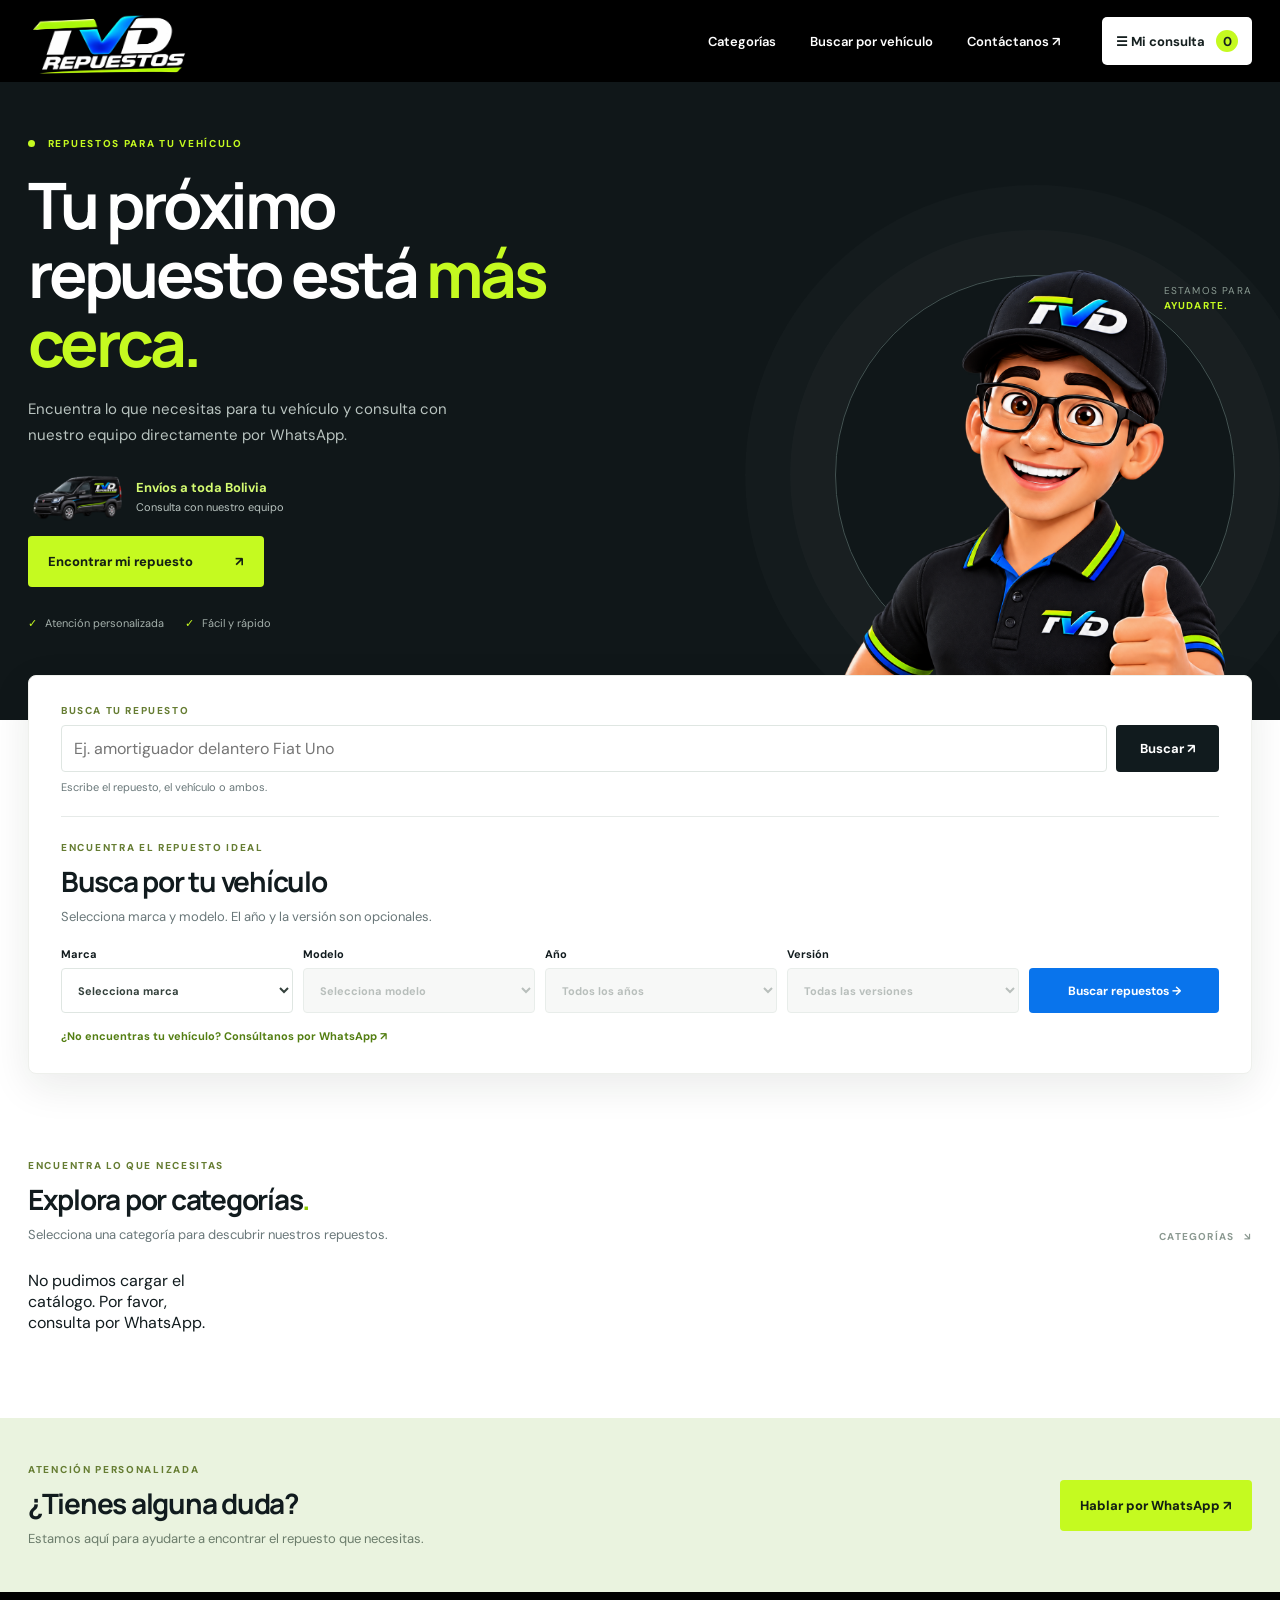
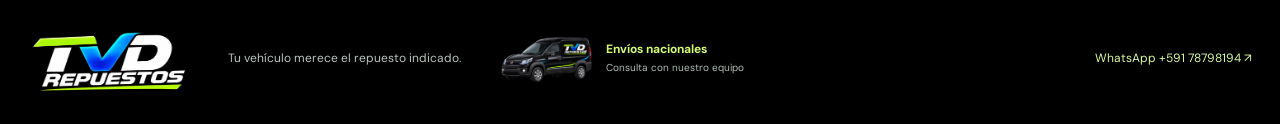
==== commit 3ff347e6: "Add files via upload" ====
--- a/index.html
+++ b/index.html
@@ -1,10 +1,9 @@
 <!doctype html>
 <html lang="es"><head><meta charset="utf-8"><meta name="viewport" content="width=device-width, initial-scale=1"><meta name="theme-color" content="#101719"><title>TVD Repuestos | Encuentra tu repuesto</title><link rel="stylesheet" href="style.css"></head><body>
 <header><div class="top wrap"><a class="brand" href="#inicio" aria-label="TVD Repuestos, inicio"><img src="logo.jpeg" alt="TVD Repuestos"></a><nav><a href="#categorias">Categorías</a><a href="#buscador">Buscar por vehículo</a><a href="https://wa.me/59178798194" target="_blank" rel="noopener">Contáctanos ↗</a></nav><button id="open-cart" class="cart-btn" aria-label="Abrir consulta">☰ <span>Mi consulta</span> <b id="cart-count">0</b></button></div></header>
-<main id="inicio"><section class="hero"><div class="wrap hero-grid"><div class="hero-copy"><div class="eyebrow"><i></i> REPUESTOS PARA TU VEHÍCULO</div><h1>Tu próximo<br>repuesto está <em>más cerca.</em></h1><p>Encuentra lo que necesitas para tu vehículo y consulta con nuestro equipo directamente por WhatsApp.</p><a href="#buscador" class="primary">Encontrar mi repuesto <span>↗</span></a><div class="hero-note"><span>✓</span> Atención personalizada <span>✓</span> Fácil y rápido</div></div><div class="hero-art"><div class="orbit"></div><div class="art-label">ESTAMOS PARA<br><strong>AYUDARTE.</strong></div><img src="mascote.png" alt="Mascota de TVD Repuestos saludando con el pulgar arriba"></div></div></section>
+<main id="inicio"><section class="hero"><div class="wrap hero-grid"><div class="hero-copy"><div class="eyebrow"><i></i> REPUESTOS PARA TU VEHÍCULO</div><h1>Tu próximo<br>repuesto está <em>más cerca.</em></h1><p>Encuentra lo que necesitas para tu vehículo y consulta con nuestro equipo directamente por WhatsApp.</p><div class="hero-shipping"><img src="envios-tvd.png" alt="" aria-hidden="true"><span><strong>Envíos a toda Bolivia</strong><small>Consulta con nuestro equipo</small></span></div><a href="#buscador" class="primary">Encontrar mi repuesto <span>↗</span></a><div class="hero-note"><span>✓</span> Atención personalizada <span>✓</span> Fácil y rápido</div></div><div class="hero-art"><div class="orbit"></div><div class="art-label">ESTAMOS PARA<br><strong>AYUDARTE.</strong></div><img src="mascote.png" alt="Mascota de TVD Repuestos saludando con el pulgar arriba"></div></div></section>
 <section class="search-section wrap" id="buscador"><div class="search-card"><div class="quick-search"><label for="quick-query">BUSCA TU REPUESTO</label><form id="quick-search-form" role="search"><input id="quick-query" type="search" placeholder="Ej. amortiguador delantero Fiat Uno" aria-label="Buscar repuesto o vehículo"><button type="submit">Buscar ↗</button></form><p>Escribe el repuesto, el vehículo o ambos.</p></div><div><div class="small-label">ENCUENTRA EL REPUESTO IDEAL</div><h2>Busca por tu vehículo</h2><p>Selecciona marca y modelo. El año y la versión son opcionales.</p></div><form id="vehicle-form"><label>Marca<select id="make"><option value="">Selecciona marca</option></select></label><label>Modelo<select id="model" disabled><option value="">Selecciona modelo</option></select></label><label>Año<select id="year" disabled><option value="">Todos los años</option></select></label><label>Versión<select id="version" disabled><option value="">Todas las versiones</option></select></label><button class="search-button" type="submit">Buscar repuestos →</button></form><a class="missing" href="https://wa.me/59178798194?text=Hola%2C%20no%20encuentro%20mi%20veh%C3%ADculo%20en%20el%20cat%C3%A1logo.%20%C2%BFMe%20pueden%20ayudar%3F" target="_blank" rel="noopener">¿No encuentras tu vehículo? Consúltanos por WhatsApp ↗</a></div></section>
-<div class="wrap shipping-wrap"><div class="shipping-banner"><svg viewBox="0 0 48 36" aria-hidden="true" focusable="false"><path d="M3 6h25v20H3z" fill="#e7f1e9" stroke="#304c4e" stroke-width="2" stroke-linejoin="round"/><path d="M28 13h9l7 7v6H28z" fill="#d2e3dc" stroke="#304c4e" stroke-width="2" stroke-linejoin="round"/><path d="M32 15h4l5 5h-9z" fill="#b5dff8"/><circle cx="12" cy="27" r="4" fill="#304c4e"/><circle cx="37" cy="27" r="4" fill="#304c4e"/><circle cx="12" cy="27" r="1.5" fill="#fff"/><circle cx="37" cy="27" r="1.5" fill="#fff"/><path d="M8 11h15" stroke="#9ccc19" stroke-width="2.5" stroke-linecap="round"/></svg><div><strong>Envíos a toda Bolivia</strong><span>Consulta con nuestro equipo por WhatsApp.</span></div></div></div>
 <section class="categories wrap" id="categorias"><div class="section-head"><div><div class="small-label">ENCUENTRA LO QUE NECESITAS</div><h2>Explora por categorías<span>.</span></h2><p>Selecciona una categoría para descubrir nuestros repuestos.</p></div><span class="section-meta">CATEGORÍAS &nbsp; ↘</span></div><div id="category-grid" class="category-grid"></div></section>
 <section id="catalog" class="catalog wrap" hidden><div class="catalog-title"><div><button id="back" class="back">← Todas las categorías</button><div class="small-label">CATÁLOGO DE REPUESTOS</div><h2 id="catalog-heading">Repuestos</h2><p id="vehicle-summary">Explora las opciones disponibles.</p></div></div><div class="catalog-search" role="search"><label id="query-label" for="query">Buscar en los resultados</label><p id="query-help">Escribe el repuesto o el vehículo que buscas.</p><div class="catalog-search-input"><input id="query" type="search" placeholder="Ej. delantero, Fiat..." aria-describedby="query-help"><button id="clear" type="button">Limpiar búsqueda</button></div></div><div class="catalog-layout"><div><div class="results"><strong id="result-count" aria-live="polite"></strong><span>Repuestos disponibles</span></div><div id="product-grid" class="product-grid"></div><div id="empty" class="empty" hidden><strong>No encontramos resultados.</strong><p>Prueba con el nombre del repuesto o del vehículo. También puedes consultar por WhatsApp.</p><a href="https://wa.me/59178798194" target="_blank" rel="noopener">Consultar por WhatsApp ↗</a></div></div></div></section>
-<section class="cta"><div class="wrap cta-inner"><div><div class="small-label">ATENCIÓN PERSONALIZADA</div><h2>¿Tienes alguna duda?</h2><p>Estamos aquí para ayudarte a encontrar el repuesto que necesitas.</p><p class="shipping-footer"><svg viewBox="0 0 48 36" aria-hidden="true" focusable="false"><path d="M3 6h25v20H3z" fill="#e7f1e9" stroke="#304c4e" stroke-width="2" stroke-linejoin="round"/><path d="M28 13h9l7 7v6H28z" fill="#d2e3dc" stroke="#304c4e" stroke-width="2" stroke-linejoin="round"/><path d="M32 15h4l5 5h-9z" fill="#b5dff8"/><circle cx="12" cy="27" r="4" fill="#304c4e"/><circle cx="37" cy="27" r="4" fill="#304c4e"/><circle cx="12" cy="27" r="1.5" fill="#fff"/><circle cx="37" cy="27" r="1.5" fill="#fff"/><path d="M8 11h15" stroke="#9ccc19" stroke-width="2.5" stroke-linecap="round"/></svg><span>Hacemos envíos a nivel nacional. Consulta con nuestro equipo.</span></p></div><a href="https://wa.me/59178798194" target="_blank" rel="noopener" class="primary">Hablar por WhatsApp ↗</a></div></section></main><footer><div class="wrap foot"><img src="logo.jpeg" alt="TVD Repuestos"><p>Tu vehículo merece el repuesto indicado.</p><a href="https://wa.me/59178798194" target="_blank" rel="noopener">WhatsApp +591 78798194 ↗</a></div></footer>
+<section class="cta"><div class="wrap cta-inner"><div><div class="small-label">ATENCIÓN PERSONALIZADA</div><h2>¿Tienes alguna duda?</h2><p>Estamos aquí para ayudarte a encontrar el repuesto que necesitas.</p></div><a href="https://wa.me/59178798194" target="_blank" rel="noopener" class="primary">Hablar por WhatsApp ↗</a></div></section></main><footer><div class="wrap foot"><img src="logo.jpeg" alt="TVD Repuestos"><p>Tu vehículo merece el repuesto indicado.</p><div class="foot-shipping"><img src="envios-tvd.png" alt="" aria-hidden="true"><span><strong>Envíos nacionales</strong><small>Consulta con nuestro equipo</small></span></div><a href="https://wa.me/59178798194" target="_blank" rel="noopener">WhatsApp +591 78798194 ↗</a></div></footer>
 <div class="overlay" id="overlay" hidden><section class="drawer" role="dialog" aria-modal="true" aria-labelledby="drawer-title"><div class="drawer-top"><div><div class="small-label">TU SELECCIÓN</div><h2 id="drawer-title">Mi consulta <span id="drawer-count"></span></h2></div><button id="close-cart" class="close" aria-label="Cerrar">×</button></div><p class="drawer-intro">Revisa tus repuestos y envíanos tu consulta por WhatsApp.</p><div id="cart-items"></div><div class="drawer-bottom"><button id="send" class="send">Consultar por WhatsApp ↗</button><button id="continue" class="continue">Seguir agregando repuestos</button><p>La disponibilidad y compatibilidad se confirman con nuestro equipo.</p></div></section></div><div id="toast" role="status"></div><script src="catalog.js"></script></body></html>
--- a/style.css
+++ b/style.css
@@ -76,5 +76,7 @@
 /* Aviso compacto sobre los años compatibles. */
 .detail-applications>.fit-years-notice{margin:5px 0 10px;padding:6px 9px;border-left:3px solid #e7a39f;border-radius:3px;background:#fff2f1;color:#783b38;font-size:11px;line-height:1.35}
 
-/* Información compacta sobre envíos nacionales. */
-.shipping-wrap{margin-top:20px}.shipping-banner{display:flex;align-items:center;gap:13px;padding:12px 16px;border:1px solid #dfeadb;border-radius:6px;background:#f5f9f1;color:#243a2c}.shipping-banner svg,.shipping-footer svg{display:block;flex:none;width:42px;height:34px}.shipping-banner strong,.shipping-banner span{display:block}.shipping-banner strong{font-size:14px;line-height:1.35}.shipping-banner span{margin-top:2px;color:#627668;font-size:12px;line-height:1.4}.cta .shipping-footer{display:flex;align-items:center;gap:9px;margin:14px 0 0;color:#425e4b;font-size:12px;line-height:1.4}.shipping-footer svg{width:33px;height:26px}@media(max-width:600px){.shipping-wrap{margin-top:14px}.shipping-banner{gap:10px;padding:10px 12px}.shipping-banner svg{width:36px;height:30px}.shipping-banner strong{font-size:13px}.shipping-banner span{font-size:11px}}
+
+/* Envíos nacionales integrados al inicio y al pie. */
+.hero-shipping{display:flex;align-items:center;gap:10px;margin:-5px 0 14px}.hero-shipping img{width:98px;height:51px;object-fit:contain;flex:none}.hero-shipping strong,.hero-shipping small,.foot-shipping strong,.foot-shipping small{display:block}.hero-shipping strong{font-size:13px;line-height:1.3;color:#d4fb71}.hero-shipping small{margin-top:3px;color:#b9c4c0;font-size:11px}.foot-shipping{display:flex;align-items:center;gap:10px;min-width:0}.foot .foot-shipping img{width:100px;height:52px;object-fit:contain}.foot-shipping strong{color:#d4fb71;font-size:12px;line-height:1.3}.foot-shipping small{margin-top:3px;color:#aebcb4;font-size:10px}.foot a{white-space:nowrap}@media(max-width:900px) and (min-width:601px){.foot{gap:15px}.foot .foot-shipping img{width:75px}.foot-shipping small{max-width:120px}}@media(max-width:600px){.hero-shipping{gap:7px;margin:0 0 10px}.hero-shipping img{width:69px;height:36px}.hero-shipping strong{font-size:11px}.hero-shipping small{font-size:9px}.foot{gap:10px}.foot .foot-shipping img{width:90px;height:46px}}
+@media(max-width:900px){.foot{flex-wrap:wrap}}
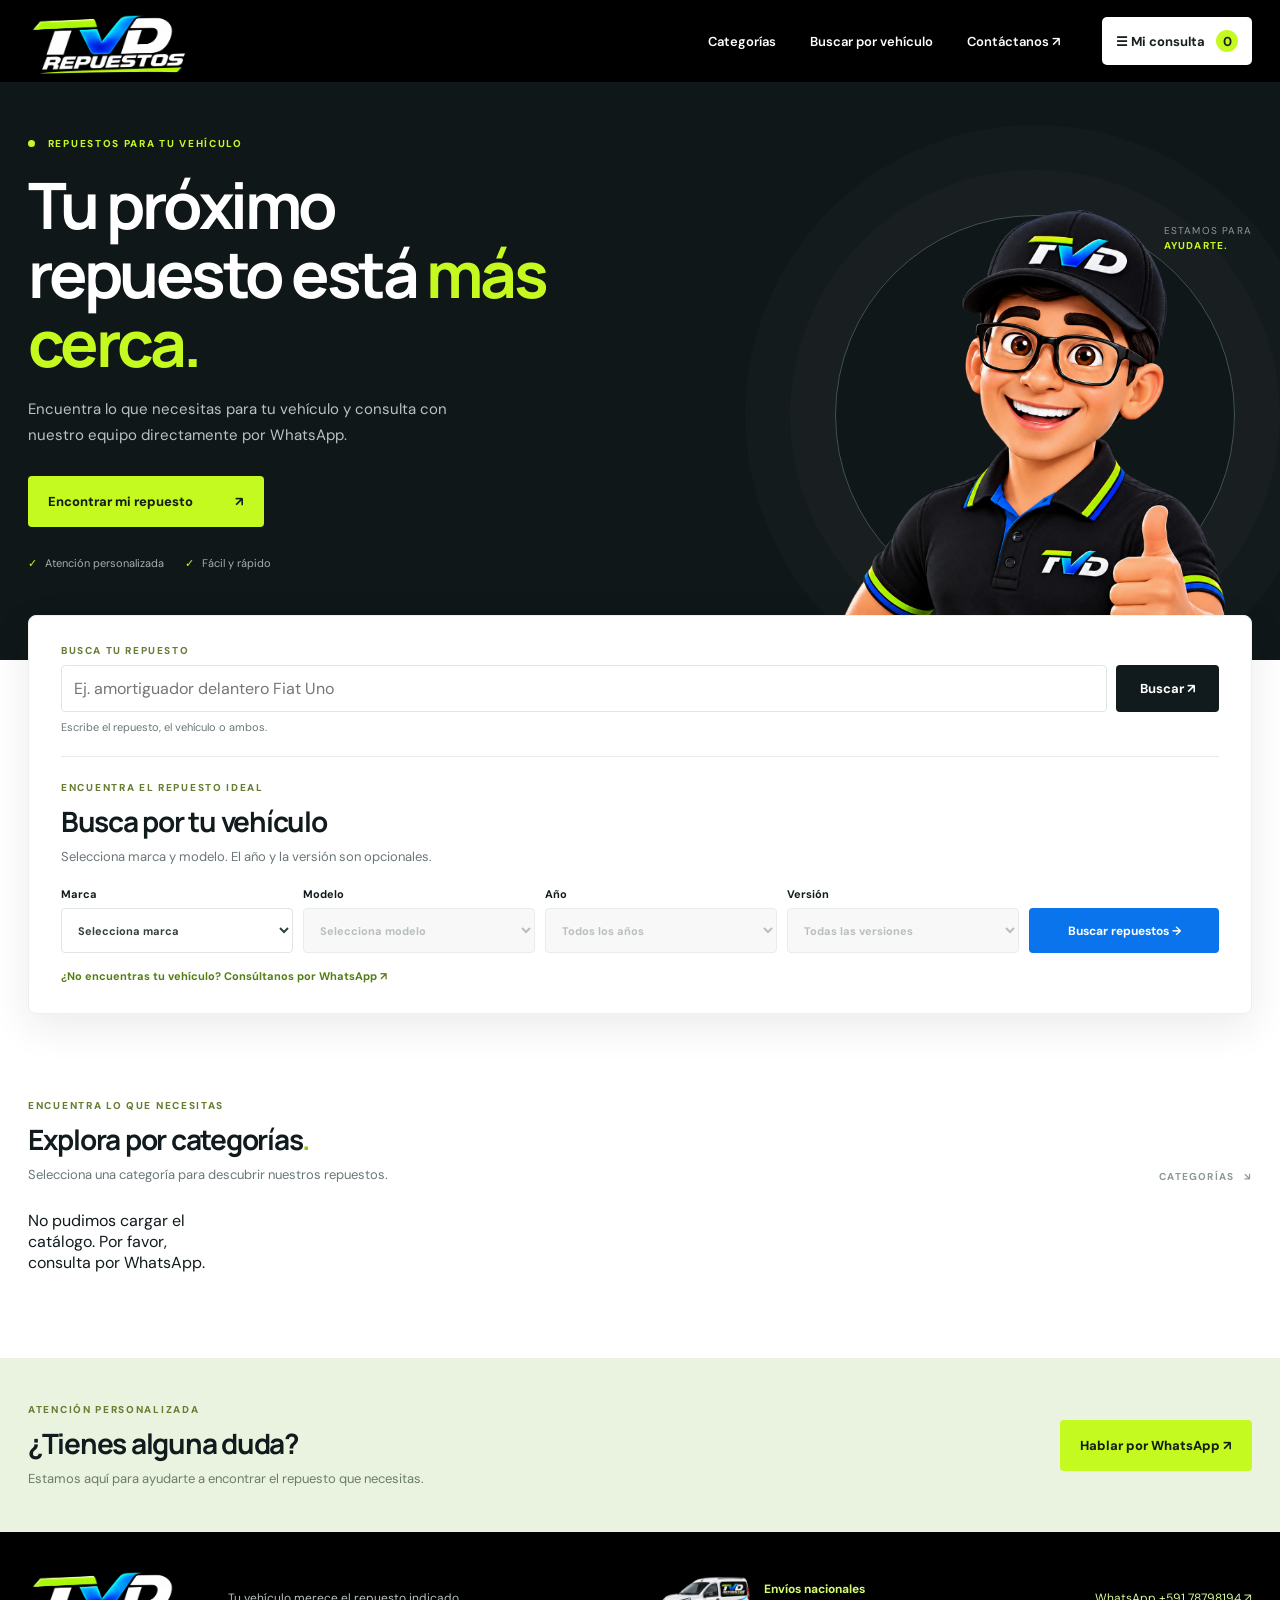
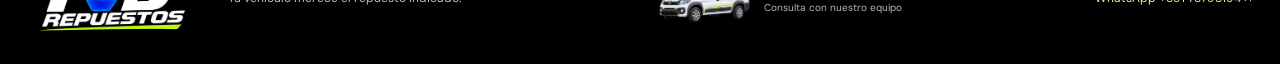
==== commit a5e2d543: "Add files via upload" ====
--- a/index.html
+++ b/index.html
@@ -1,9 +1,9 @@
 <!doctype html>
 <html lang="es"><head><meta charset="utf-8"><meta name="viewport" content="width=device-width, initial-scale=1"><meta name="theme-color" content="#101719"><title>TVD Repuestos | Encuentra tu repuesto</title><link rel="stylesheet" href="style.css"></head><body>
 <header><div class="top wrap"><a class="brand" href="#inicio" aria-label="TVD Repuestos, inicio"><img src="logo.jpeg" alt="TVD Repuestos"></a><nav><a href="#categorias">Categorías</a><a href="#buscador">Buscar por vehículo</a><a href="https://wa.me/59178798194" target="_blank" rel="noopener">Contáctanos ↗</a></nav><button id="open-cart" class="cart-btn" aria-label="Abrir consulta">☰ <span>Mi consulta</span> <b id="cart-count">0</b></button></div></header>
-<main id="inicio"><section class="hero"><div class="wrap hero-grid"><div class="hero-copy"><div class="eyebrow"><i></i> REPUESTOS PARA TU VEHÍCULO</div><h1>Tu próximo<br>repuesto está <em>más cerca.</em></h1><p>Encuentra lo que necesitas para tu vehículo y consulta con nuestro equipo directamente por WhatsApp.</p><div class="hero-shipping"><img src="envios-tvd.png" alt="" aria-hidden="true"><span><strong>Envíos a toda Bolivia</strong><small>Consulta con nuestro equipo</small></span></div><a href="#buscador" class="primary">Encontrar mi repuesto <span>↗</span></a><div class="hero-note"><span>✓</span> Atención personalizada <span>✓</span> Fácil y rápido</div></div><div class="hero-art"><div class="orbit"></div><div class="art-label">ESTAMOS PARA<br><strong>AYUDARTE.</strong></div><img src="mascote.png" alt="Mascota de TVD Repuestos saludando con el pulgar arriba"></div></div></section>
+<main id="inicio"><section class="hero"><div class="wrap hero-grid"><div class="hero-copy"><div class="eyebrow"><i></i> REPUESTOS PARA TU VEHÍCULO</div><h1>Tu próximo<br>repuesto está <em>más cerca.</em></h1><p>Encuentra lo que necesitas para tu vehículo y consulta con nuestro equipo directamente por WhatsApp.</p><a href="#buscador" class="primary">Encontrar mi repuesto <span>↗</span></a><div class="hero-note"><span>✓</span> Atención personalizada <span>✓</span> Fácil y rápido</div></div><div class="hero-art"><div class="orbit"></div><div class="art-label">ESTAMOS PARA<br><strong>AYUDARTE.</strong></div><img src="mascote.png" alt="Mascota de TVD Repuestos saludando con el pulgar arriba"></div></div></section>
 <section class="search-section wrap" id="buscador"><div class="search-card"><div class="quick-search"><label for="quick-query">BUSCA TU REPUESTO</label><form id="quick-search-form" role="search"><input id="quick-query" type="search" placeholder="Ej. amortiguador delantero Fiat Uno" aria-label="Buscar repuesto o vehículo"><button type="submit">Buscar ↗</button></form><p>Escribe el repuesto, el vehículo o ambos.</p></div><div><div class="small-label">ENCUENTRA EL REPUESTO IDEAL</div><h2>Busca por tu vehículo</h2><p>Selecciona marca y modelo. El año y la versión son opcionales.</p></div><form id="vehicle-form"><label>Marca<select id="make"><option value="">Selecciona marca</option></select></label><label>Modelo<select id="model" disabled><option value="">Selecciona modelo</option></select></label><label>Año<select id="year" disabled><option value="">Todos los años</option></select></label><label>Versión<select id="version" disabled><option value="">Todas las versiones</option></select></label><button class="search-button" type="submit">Buscar repuestos →</button></form><a class="missing" href="https://wa.me/59178798194?text=Hola%2C%20no%20encuentro%20mi%20veh%C3%ADculo%20en%20el%20cat%C3%A1logo.%20%C2%BFMe%20pueden%20ayudar%3F" target="_blank" rel="noopener">¿No encuentras tu vehículo? Consúltanos por WhatsApp ↗</a></div></section>
 <section class="categories wrap" id="categorias"><div class="section-head"><div><div class="small-label">ENCUENTRA LO QUE NECESITAS</div><h2>Explora por categorías<span>.</span></h2><p>Selecciona una categoría para descubrir nuestros repuestos.</p></div><span class="section-meta">CATEGORÍAS &nbsp; ↘</span></div><div id="category-grid" class="category-grid"></div></section>
 <section id="catalog" class="catalog wrap" hidden><div class="catalog-title"><div><button id="back" class="back">← Todas las categorías</button><div class="small-label">CATÁLOGO DE REPUESTOS</div><h2 id="catalog-heading">Repuestos</h2><p id="vehicle-summary">Explora las opciones disponibles.</p></div></div><div class="catalog-search" role="search"><label id="query-label" for="query">Buscar en los resultados</label><p id="query-help">Escribe el repuesto o el vehículo que buscas.</p><div class="catalog-search-input"><input id="query" type="search" placeholder="Ej. delantero, Fiat..." aria-describedby="query-help"><button id="clear" type="button">Limpiar búsqueda</button></div></div><div class="catalog-layout"><div><div class="results"><strong id="result-count" aria-live="polite"></strong><span>Repuestos disponibles</span></div><div id="product-grid" class="product-grid"></div><div id="empty" class="empty" hidden><strong>No encontramos resultados.</strong><p>Prueba con el nombre del repuesto o del vehículo. También puedes consultar por WhatsApp.</p><a href="https://wa.me/59178798194" target="_blank" rel="noopener">Consultar por WhatsApp ↗</a></div></div></div></section>
-<section class="cta"><div class="wrap cta-inner"><div><div class="small-label">ATENCIÓN PERSONALIZADA</div><h2>¿Tienes alguna duda?</h2><p>Estamos aquí para ayudarte a encontrar el repuesto que necesitas.</p></div><a href="https://wa.me/59178798194" target="_blank" rel="noopener" class="primary">Hablar por WhatsApp ↗</a></div></section></main><footer><div class="wrap foot"><img src="logo.jpeg" alt="TVD Repuestos"><p>Tu vehículo merece el repuesto indicado.</p><div class="foot-shipping"><img src="envios-tvd.png" alt="" aria-hidden="true"><span><strong>Envíos nacionales</strong><small>Consulta con nuestro equipo</small></span></div><a href="https://wa.me/59178798194" target="_blank" rel="noopener">WhatsApp +591 78798194 ↗</a></div></footer>
+<section class="cta"><div class="wrap cta-inner"><div><div class="small-label">ATENCIÓN PERSONALIZADA</div><h2>¿Tienes alguna duda?</h2><p>Estamos aquí para ayudarte a encontrar el repuesto que necesitas.</p></div><a href="https://wa.me/59178798194" target="_blank" rel="noopener" class="primary">Hablar por WhatsApp ↗</a></div></section></main><footer><div class="wrap foot"><img src="logo.jpeg" alt="TVD Repuestos"><p>Tu vehículo merece el repuesto indicado.</p><div class="foot-shipping"><img src="envios-tvd-branca.png" alt="" aria-hidden="true"><span><strong>Envíos nacionales</strong><small>Consulta con nuestro equipo</small></span></div><a href="https://wa.me/59178798194" target="_blank" rel="noopener">WhatsApp +591 78798194 ↗</a></div></footer>
 <div class="overlay" id="overlay" hidden><section class="drawer" role="dialog" aria-modal="true" aria-labelledby="drawer-title"><div class="drawer-top"><div><div class="small-label">TU SELECCIÓN</div><h2 id="drawer-title">Mi consulta <span id="drawer-count"></span></h2></div><button id="close-cart" class="close" aria-label="Cerrar">×</button></div><p class="drawer-intro">Revisa tus repuestos y envíanos tu consulta por WhatsApp.</p><div id="cart-items"></div><div class="drawer-bottom"><button id="send" class="send">Consultar por WhatsApp ↗</button><button id="continue" class="continue">Seguir agregando repuestos</button><p>La disponibilidad y compatibilidad se confirman con nuestro equipo.</p></div></section></div><div id="toast" role="status"></div><script src="catalog.js"></script></body></html>
--- a/style.css
+++ b/style.css
@@ -80,3 +80,6 @@
 /* Envíos nacionales integrados al inicio y al pie. */
 .hero-shipping{display:flex;align-items:center;gap:10px;margin:-5px 0 14px}.hero-shipping img{width:98px;height:51px;object-fit:contain;flex:none}.hero-shipping strong,.hero-shipping small,.foot-shipping strong,.foot-shipping small{display:block}.hero-shipping strong{font-size:13px;line-height:1.3;color:#d4fb71}.hero-shipping small{margin-top:3px;color:#b9c4c0;font-size:11px}.foot-shipping{display:flex;align-items:center;gap:10px;min-width:0}.foot .foot-shipping img{width:100px;height:52px;object-fit:contain}.foot-shipping strong{color:#d4fb71;font-size:12px;line-height:1.3}.foot-shipping small{margin-top:3px;color:#aebcb4;font-size:10px}.foot a{white-space:nowrap}@media(max-width:900px) and (min-width:601px){.foot{gap:15px}.foot .foot-shipping img{width:75px}.foot-shipping small{max-width:120px}}@media(max-width:600px){.hero-shipping{gap:7px;margin:0 0 10px}.hero-shipping img{width:69px;height:36px}.hero-shipping strong{font-size:11px}.hero-shipping small{font-size:9px}.foot{gap:10px}.foot .foot-shipping img{width:90px;height:46px}}
 @media(max-width:900px){.foot{flex-wrap:wrap}}
+
+/* Envíos alineados entre el mensaje y el contacto. */
+@media(min-width:901px){.foot-shipping{margin-left:auto}.foot a{margin-left:auto}}
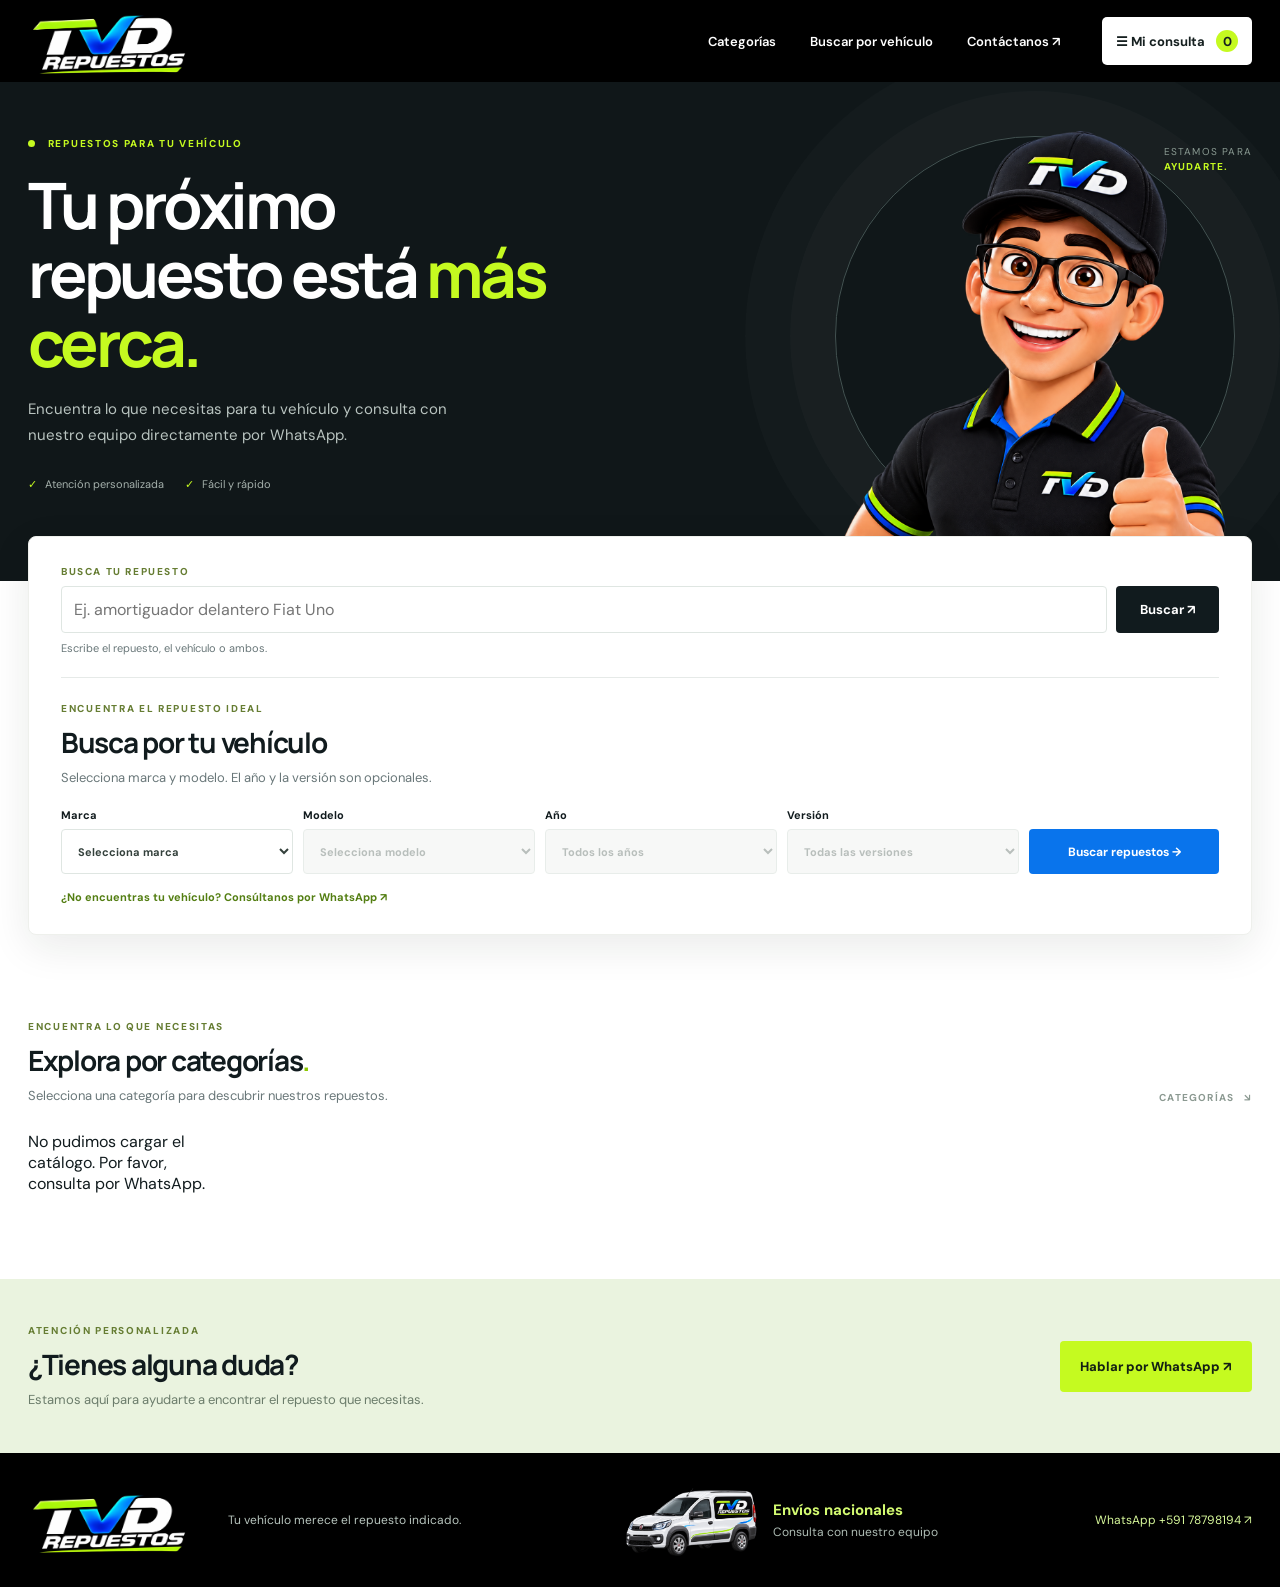
==== commit 8eaf3196: "Add files via upload" ====
--- a/index.html
+++ b/index.html
@@ -1,7 +1,7 @@
 <!doctype html>
 <html lang="es"><head><meta charset="utf-8"><meta name="viewport" content="width=device-width, initial-scale=1"><meta name="theme-color" content="#101719"><title>TVD Repuestos | Encuentra tu repuesto</title><link rel="stylesheet" href="style.css"></head><body>
 <header><div class="top wrap"><a class="brand" href="#inicio" aria-label="TVD Repuestos, inicio"><img src="logo.jpeg" alt="TVD Repuestos"></a><nav><a href="#categorias">Categorías</a><a href="#buscador">Buscar por vehículo</a><a href="https://wa.me/59178798194" target="_blank" rel="noopener">Contáctanos ↗</a></nav><button id="open-cart" class="cart-btn" aria-label="Abrir consulta">☰ <span>Mi consulta</span> <b id="cart-count">0</b></button></div></header>
-<main id="inicio"><section class="hero"><div class="wrap hero-grid"><div class="hero-copy"><div class="eyebrow"><i></i> REPUESTOS PARA TU VEHÍCULO</div><h1>Tu próximo<br>repuesto está <em>más cerca.</em></h1><p>Encuentra lo que necesitas para tu vehículo y consulta con nuestro equipo directamente por WhatsApp.</p><a href="#buscador" class="primary">Encontrar mi repuesto <span>↗</span></a><div class="hero-note"><span>✓</span> Atención personalizada <span>✓</span> Fácil y rápido</div></div><div class="hero-art"><div class="orbit"></div><div class="art-label">ESTAMOS PARA<br><strong>AYUDARTE.</strong></div><img src="mascote.png" alt="Mascota de TVD Repuestos saludando con el pulgar arriba"></div></div></section>
+<main id="inicio"><section class="hero"><div class="wrap hero-grid"><div class="hero-copy"><div class="eyebrow"><i></i> REPUESTOS PARA TU VEHÍCULO</div><h1>Tu próximo<br>repuesto está <em>más cerca.</em></h1><p>Encuentra lo que necesitas para tu vehículo y consulta con nuestro equipo directamente por WhatsApp.</p><div class="hero-note"><span>✓</span> Atención personalizada <span>✓</span> Fácil y rápido</div></div><div class="hero-art"><div class="orbit"></div><div class="art-label">ESTAMOS PARA<br><strong>AYUDARTE.</strong></div><img src="mascote.png" alt="Mascota de TVD Repuestos saludando con el pulgar arriba"></div></div></section>
 <section class="search-section wrap" id="buscador"><div class="search-card"><div class="quick-search"><label for="quick-query">BUSCA TU REPUESTO</label><form id="quick-search-form" role="search"><input id="quick-query" type="search" placeholder="Ej. amortiguador delantero Fiat Uno" aria-label="Buscar repuesto o vehículo"><button type="submit">Buscar ↗</button></form><p>Escribe el repuesto, el vehículo o ambos.</p></div><div><div class="small-label">ENCUENTRA EL REPUESTO IDEAL</div><h2>Busca por tu vehículo</h2><p>Selecciona marca y modelo. El año y la versión son opcionales.</p></div><form id="vehicle-form"><label>Marca<select id="make"><option value="">Selecciona marca</option></select></label><label>Modelo<select id="model" disabled><option value="">Selecciona modelo</option></select></label><label>Año<select id="year" disabled><option value="">Todos los años</option></select></label><label>Versión<select id="version" disabled><option value="">Todas las versiones</option></select></label><button class="search-button" type="submit">Buscar repuestos →</button></form><a class="missing" href="https://wa.me/59178798194?text=Hola%2C%20no%20encuentro%20mi%20veh%C3%ADculo%20en%20el%20cat%C3%A1logo.%20%C2%BFMe%20pueden%20ayudar%3F" target="_blank" rel="noopener">¿No encuentras tu vehículo? Consúltanos por WhatsApp ↗</a></div></section>
 <section class="categories wrap" id="categorias"><div class="section-head"><div><div class="small-label">ENCUENTRA LO QUE NECESITAS</div><h2>Explora por categorías<span>.</span></h2><p>Selecciona una categoría para descubrir nuestros repuestos.</p></div><span class="section-meta">CATEGORÍAS &nbsp; ↘</span></div><div id="category-grid" class="category-grid"></div></section>
 <section id="catalog" class="catalog wrap" hidden><div class="catalog-title"><div><button id="back" class="back">← Todas las categorías</button><div class="small-label">CATÁLOGO DE REPUESTOS</div><h2 id="catalog-heading">Repuestos</h2><p id="vehicle-summary">Explora las opciones disponibles.</p></div></div><div class="catalog-search" role="search"><label id="query-label" for="query">Buscar en los resultados</label><p id="query-help">Escribe el repuesto o el vehículo que buscas.</p><div class="catalog-search-input"><input id="query" type="search" placeholder="Ej. delantero, Fiat..." aria-describedby="query-help"><button id="clear" type="button">Limpiar búsqueda</button></div></div><div class="catalog-layout"><div><div class="results"><strong id="result-count" aria-live="polite"></strong><span>Repuestos disponibles</span></div><div id="product-grid" class="product-grid"></div><div id="empty" class="empty" hidden><strong>No encontramos resultados.</strong><p>Prueba con el nombre del repuesto o del vehículo. También puedes consultar por WhatsApp.</p><a href="https://wa.me/59178798194" target="_blank" rel="noopener">Consultar por WhatsApp ↗</a></div></div></div></section>
--- a/style.css
+++ b/style.css
@@ -83,3 +83,11 @@
 
 /* Envíos alineados entre el mensaje y el contacto. */
 @media(min-width:901px){.foot-shipping{margin-left:auto}.foot a{margin-left:auto}}
+
+/* Mayor visibilidad para los envíos en el pie de página. */
+.foot .foot-shipping img{width:145px;height:74px}
+.foot-shipping strong{font-size:15px}
+.foot-shipping small{font-size:12px}
+@media(max-width:900px) and (min-width:601px){.foot .foot-shipping img{width:115px;height:62px}}
+@media(max-width:600px){.foot .foot-shipping img{width:120px;height:62px}.foot-shipping strong{font-size:14px}.foot-shipping small{font-size:11px}}
+@media(max-width:1100px){.foot{flex-wrap:wrap}}
